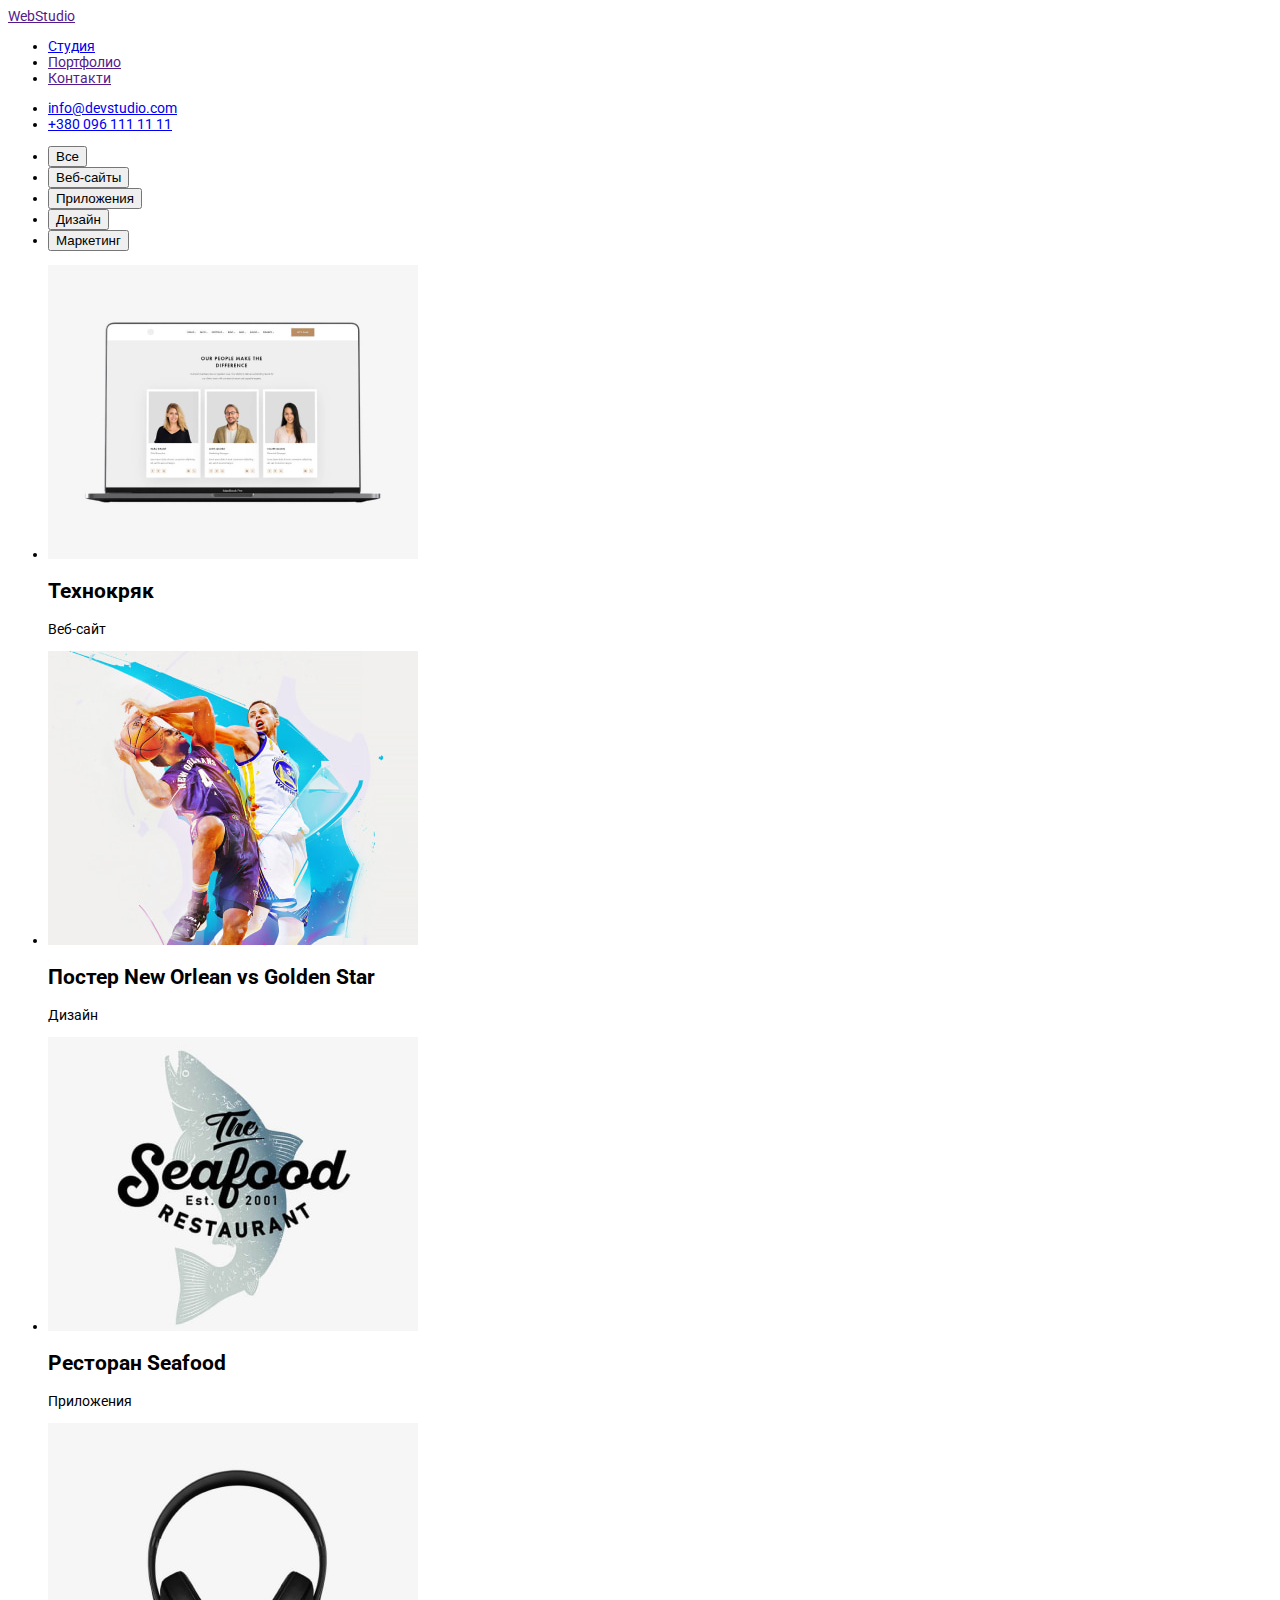
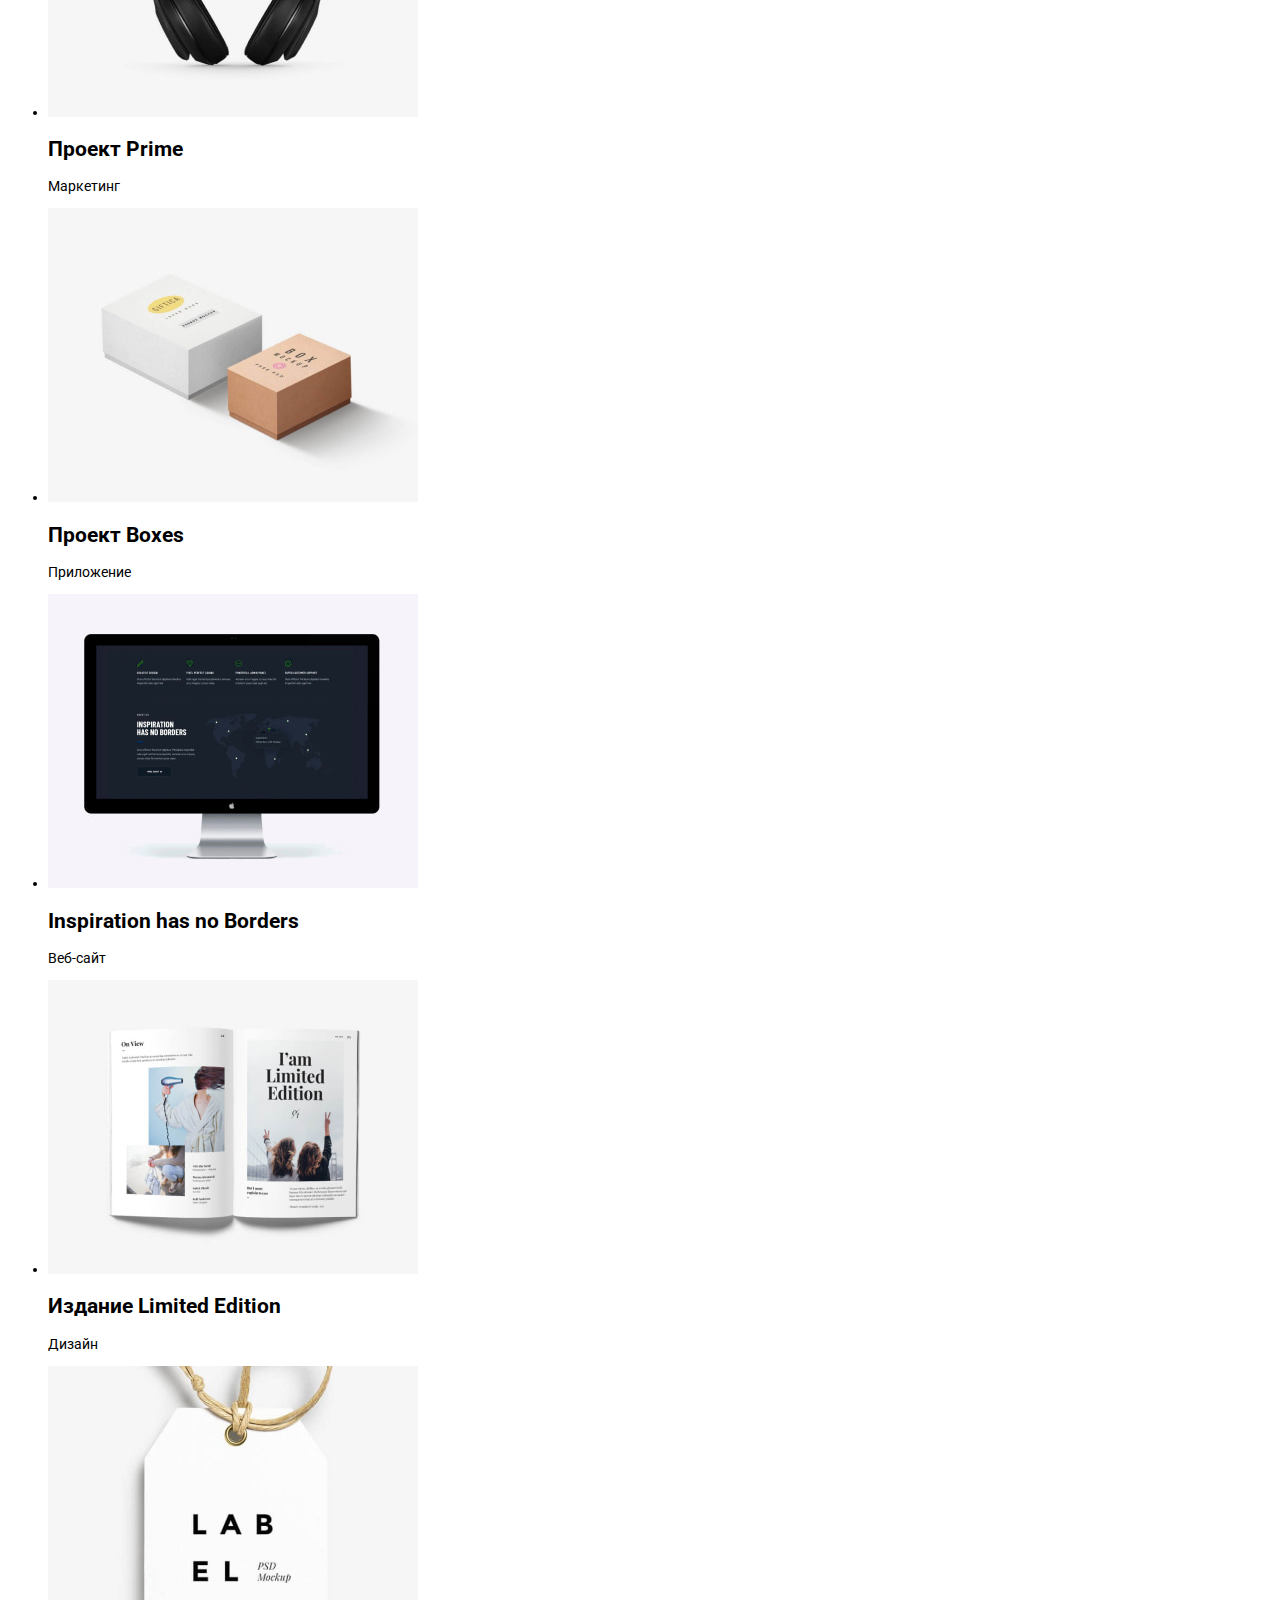
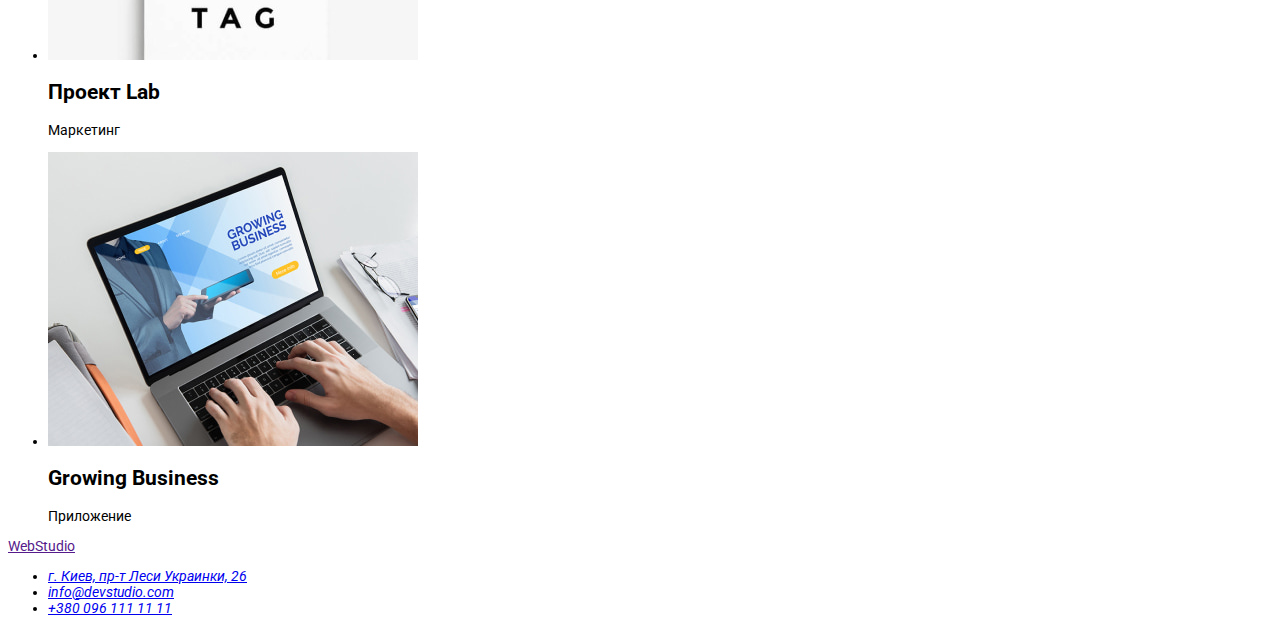
==== portfolio.html @ 6a978b5d "Зверстав сторінку Портфоліо" ====
<!DOCTYPE html>
<html lang="ru">
<head>
    <meta charset="UTF-8">
    <meta http-equiv="X-UA-Compatible" content="IE=edge">
    <meta name="viewport" content="width=device-width, initial-scale=1.0">
    <title>Portfolio</title>
    <link rel="stylesheet" href="./css/styles.css">
    <link rel="preconnect" href="https://fonts.googleapis.com">
    <link rel="preconnect" href="https://fonts.gstatic.com" crossorigin>
    <link href="https://fonts.googleapis.com/css2?family=Raleway:wght@700&family=Roboto:wght@400;500;700;900&display=swap" rel="stylesheet">
</head>
<body>
    <!-- head-content -->
    <header> 
        <nav>
            <a href="">WebStudio</a>
            <ul>
                <li><a href="index.html">Студия</a></li>
                <li><a href="">Портфолио</a></li>
                <li><a href="">Контакти</a></li>
            </ul>
        </nav>
        <ul>
            <li><a href="mailto:info@devstudio.com">info@devstudio.com</a></li>
            <li><a href="tel:+3800961111111">+380 096 111 11 11</a></li>
        </ul>
    </header>
    <!-- main-contents -->
    <main>
        <section>
            <ul>
                <li><button type="button" value="Все">Все</button></li>
                <li><button type="button" value="Веб-сайты">Веб-сайты</button></li>
                <li><button type="button" value="Приложения">Приложения</button></li>
                <li><button type="button" value="Дизайн">Дизайн</button></li>
                <li><button type="button" value="Маркетинг">Маркетинг</button></li>
            </ul>
            <ul>
                <li><img src="./images/2.portfolio_1.jpg" alt="фото_ноутбука" width="370" height="294">
                    <h2>Технокряк</h2>
                    <p>Веб-сайт</p>
                </li>
                <li><img src="./images/2.portfolio_2.jpg" alt="постер_з_баскетболистами" width="370" height="294">
                    <h2>Постер New Orlean vs Golden Star</h2>
                    <p>Дизайн</p>
                </li>
                <li><img src="./images/2.portfolio_3.jpg" alt="постер_ресторана" width="370" height="294">
                    <h2>Ресторан Seafood</h2>
                    <p>Приложения</p>
                </li>
                <li><img src="./images/2.portfolio_4.jpg" alt="наушники" width="370" height="294">
                    <h2>Проект Prime</h2>
                    <p>Маркетинг</p>
                </li>
                <li><img src="./images/2.portfolio_5.jpg" alt="фото_коробок" width="370" height="294">
                    <h2>Проект Boxes</h2>
                    <p>Приложение</p>
                </li>
                <li><img src="./images/2.portfolio_6.jpg" alt="фото_екрана" width="370" height="294">
                    <h2>Inspiration has no Borders</h2>
                    <p>Веб-сайт</p>
                </li>
                <li><img src="./images/2.portfolio_7.jpg" alt="фото_журнала" width="370" height="294">
                    <h2>Издание Limited Edition</h2>
                    <p>Дизайн</p>
                </li>
                <li><img src="./images/2.portfolio_8.jpg" alt="фото_етикетки" width="370" height="294">
                    <h2>Проект Lab</h2>
                    <p>Маркетинг</p>
                </li>
                <li><img src="./images/2.portfolio_9.jpg" alt="фото_приложения" width="370" height="294">
                    <h2>Growing Business</h2>
                    <p>Приложение</p>
                </li>
            </ul>
        </section>
    </main>
    <!-- foot-content -->
    <footer> 
         <a href="">WebStudio</a>
        <address>
            <ul>
                <li><a href="https://goo.gl/maps/nJLSfyrJhWPgLPs37" target="blank" rel="noopener noreferrer">г. Киев, пр-т Леси
                        Украинки, 26</a></li>
                <li><a href="mailto:info@devstudio.com">info@devstudio.com</a></li>
                <li><a href="tel:+3800961111111">+380 096 111 11 11</a></li>
            </ul>
        </address>
    </footer>
</body>
</html>
---- css/styles.css ----
body {
  font-family: roboto;
  font-weight: 400;
  font-style: normal;
  font-size: 14px;
}
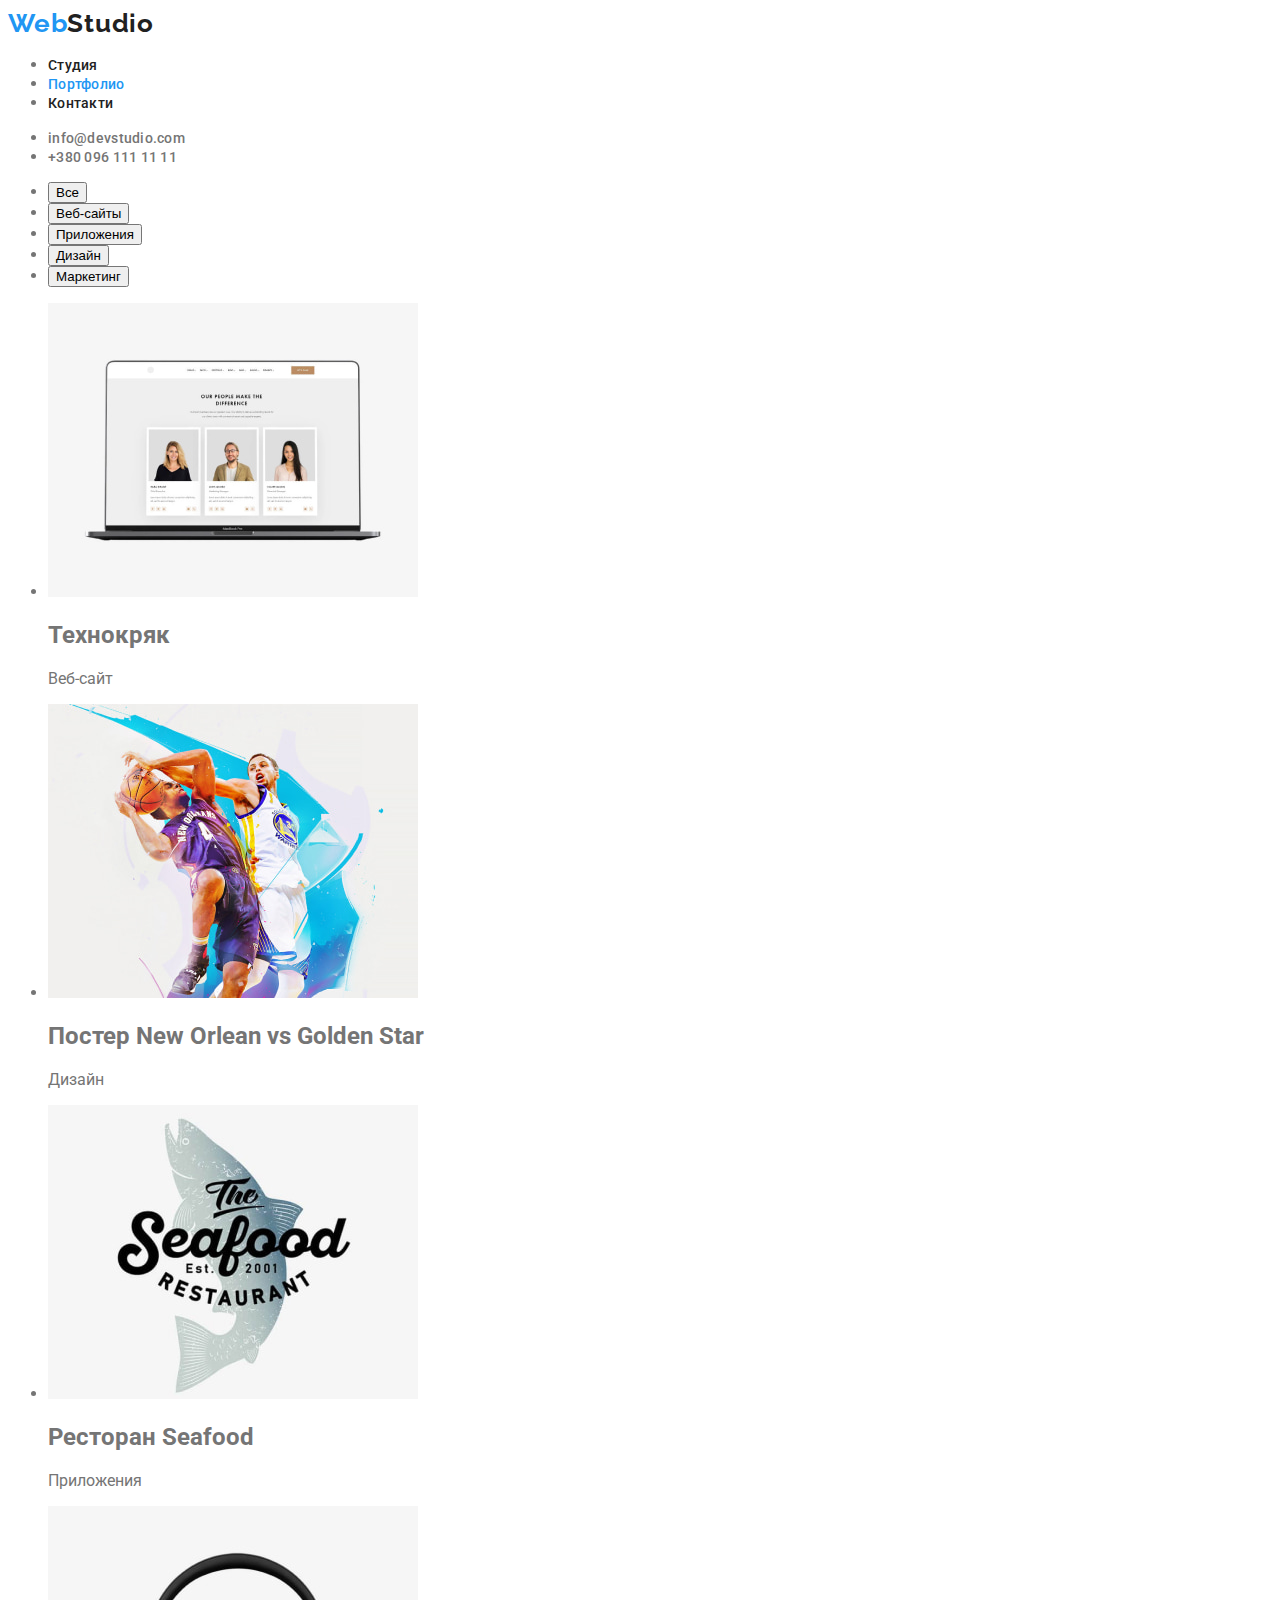
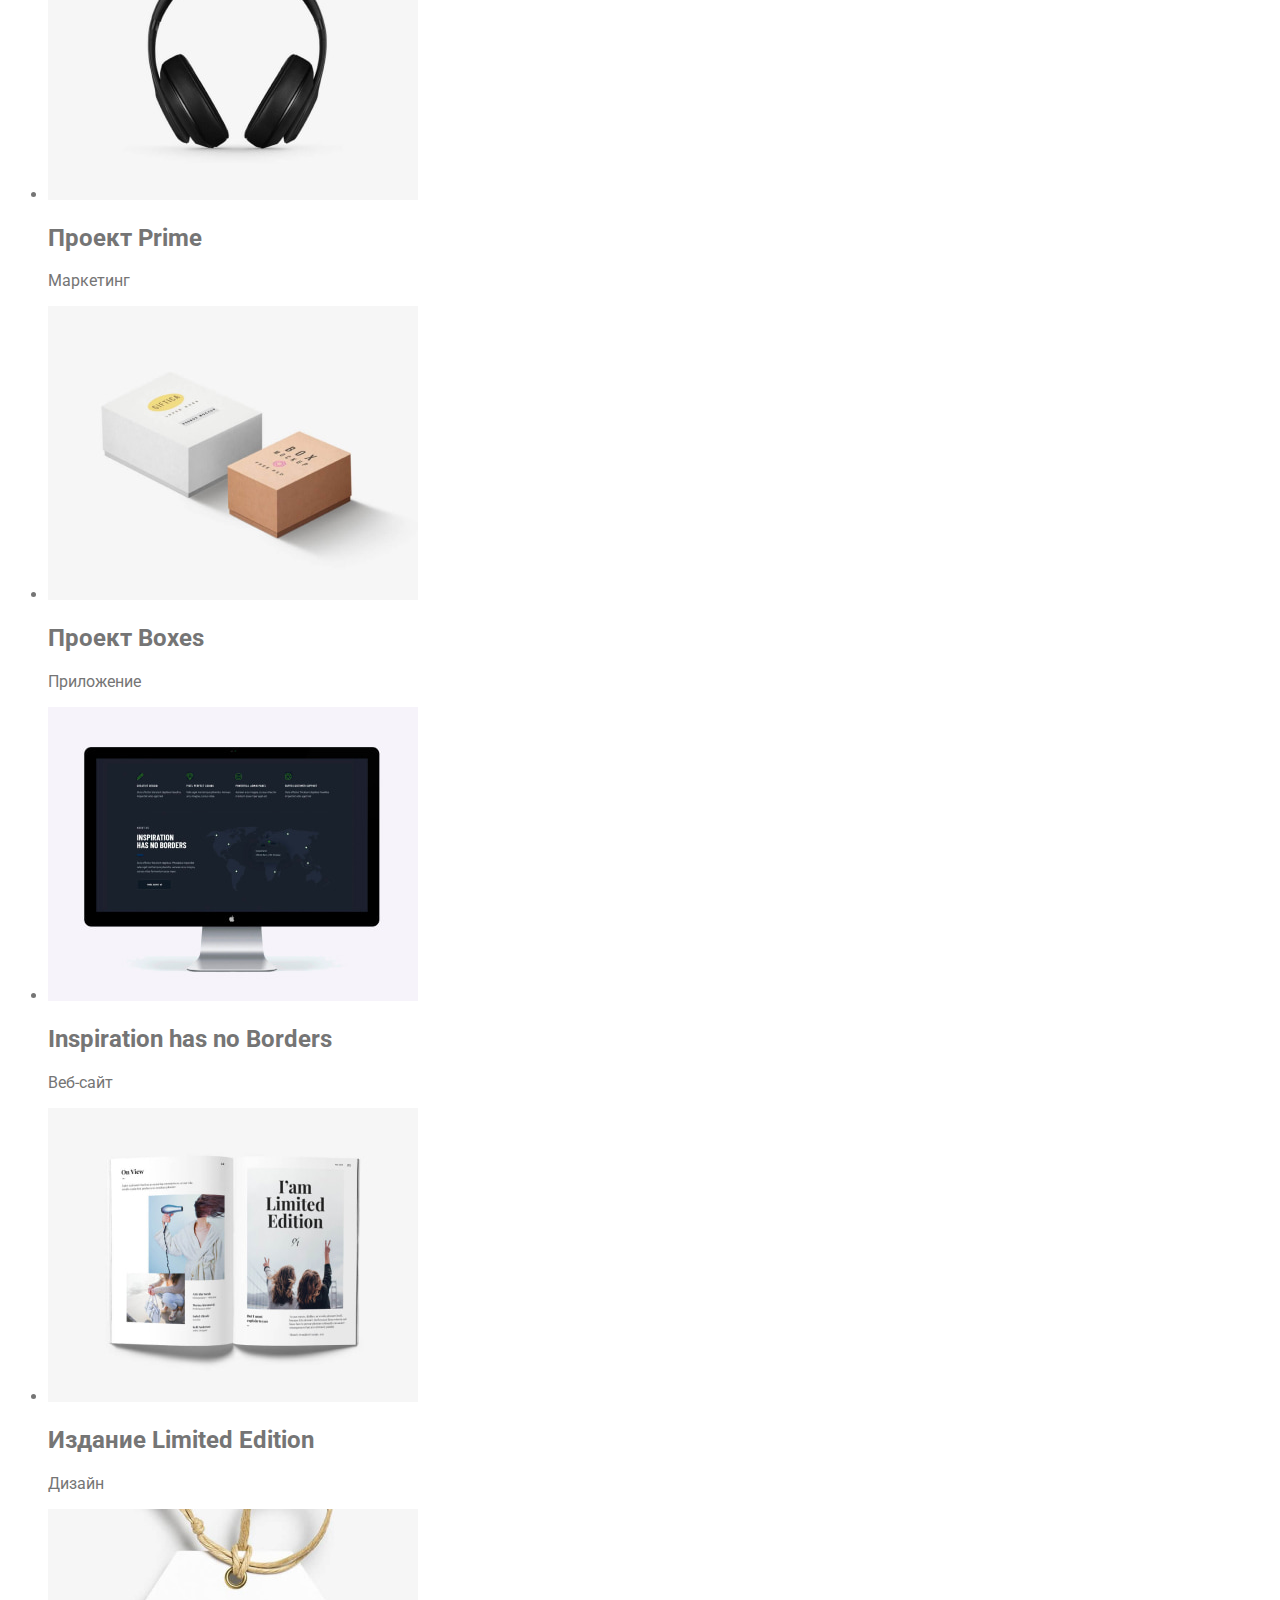
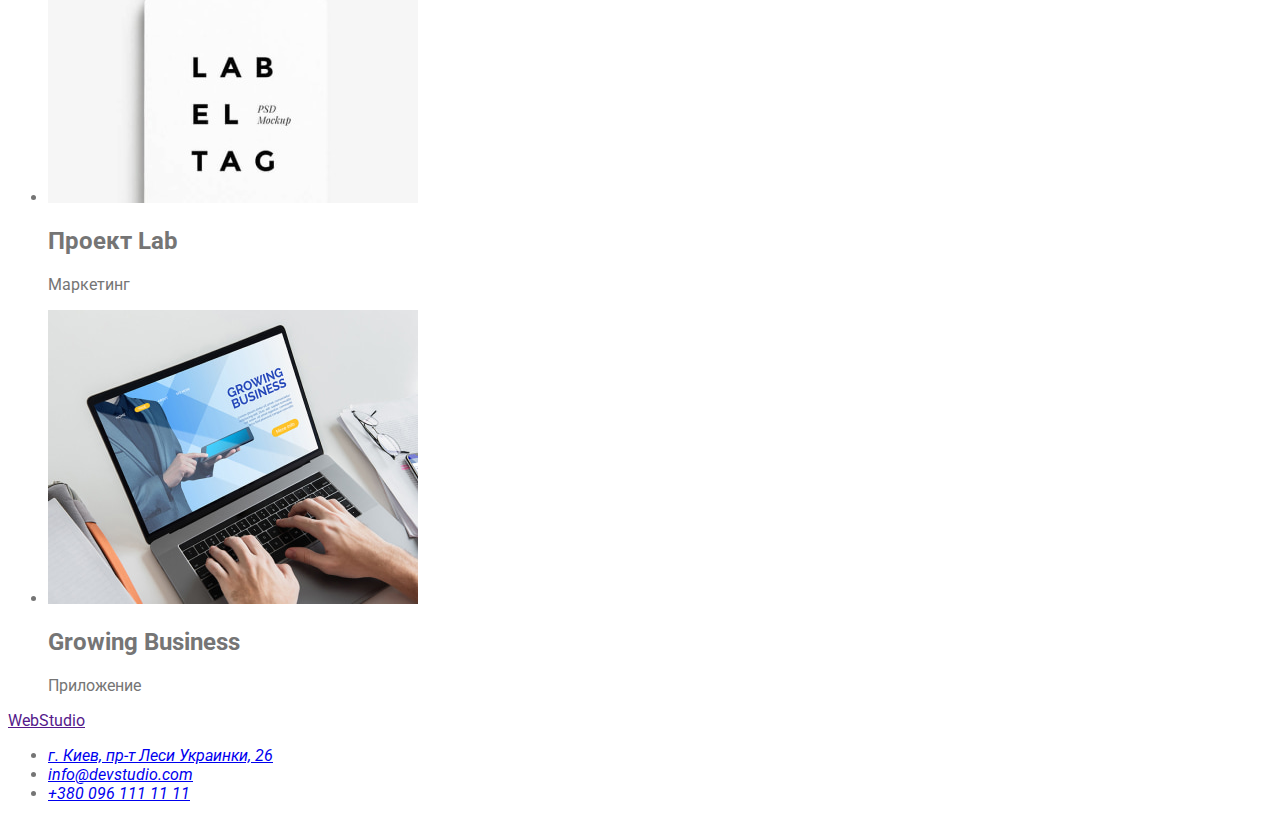
==== commit 20338369: "Додав форматування тексту заголовку сайту" ====
--- a/portfolio.html
+++ b/portfolio.html
@@ -14,14 +14,14 @@
     <!-- head-content -->
     <header> 
         <nav>
-            <a href="">WebStudio</a>
+            <a class="logo-link" href="">Web<span class="logo-part">Studio</span></a>
             <ul>
-                <li><a href="index.html">Студия</a></li>
-                <li><a href="">Портфолио</a></li>
-                <li><a href="">Контакти</a></li>
+                <li><a class="head-link" href="index.html">Студия</a></li>
+                <li><a class="head-link-on" href="">Портфолио</a></li>
+                <li><a class="head-link" href="">Контакти</a></li>
             </ul>
         </nav>
-        <ul>
+        <ul class="head-contacts">
             <li><a href="mailto:info@devstudio.com">info@devstudio.com</a></li>
             <li><a href="tel:+3800961111111">+380 096 111 11 11</a></li>
         </ul>
--- a/css/styles.css
+++ b/css/styles.css
@@ -1,6 +1,92 @@
 body {
-  font-family: roboto;
-  font-weight: 400;
-  font-style: normal;
+  font-family: roboto, raleway;
+  color: #757575;
+}
+/* Text-colors-sheet */
+:root {
+  --contact-color--: #757575;
+  --mark-color--: #2196f3;
+  --on-light-fone--: #212121;
+  --on-dark-fone--: #ffffff;
+  --dark-fone--: #2f303a;
+}
+
+/*head-content-styles*/
+/*logo styles*/
+.logo-link {
+  font-family: Raleway;
+  font-weight: bold;
+  font-size: 26px;
+  line-height: 1.2;
+  color: var(--mark-color--);
+  letter-spacing: 0.03em;
+  text-decoration: none;
+}
+.logo-part {
+  color: var(--on-light-fone--);
+}
+
+/*head-link-list*/
+.head-link {
+  font-weight: 500;
   font-size: 14px;
+  line-height: 1.14;
+  letter-spacing: 0.02em;
+  color: var(--on-light-fone--);
+  text-decoration: none;
 }
+.head-link-on {
+  font-weight: 500;
+  font-size: 14px;
+  line-height: 1.14;
+  letter-spacing: 0.02em;
+  color: var(--mark-color--);
+  text-decoration: none;
+}
+
+/*head-contact-list*/
+.head-contacts a {
+  font-weight: 500;
+  font-size: 14px;
+  line-height: 1.14;
+  letter-spacing: 0.02em;
+  color: var(--contact-color--);
+  text-decoration: none;
+}
+.head-contacts a:hover {
+  color: var(--mark-color--);
+}
+.head-contacts a:focus {
+  color: var(--mark-color--);
+}
+
+/*site-title-section-styles*/
+.title-section {
+  background-color: var(--dark-fone--);
+}
+.site-title {
+  font-weight: 900;
+  font-size: 44px;
+  line-height: 1.36;
+  text-align: center;
+  letter-spacing: 0.06em;
+  text-transform: uppercase;
+  color: var(--on-dark-fone--);
+}
+.order-buttons {
+  width: 200px;
+  height: 50px;
+  background: var(--mark-color--);
+  box-shadow: 0px 4px 4px rgba(0, 0, 0, 0.15);
+  border-radius: 4px;
+  font-weight: bold;
+  font-size: 16px;
+  line-height: 1.87px;
+  display: flex;
+  align-items: center;
+  text-align: center;
+  letter-spacing: 0.06em;
+  color: var(--on-dark-fone--);
+  border: none;
+  outline: none;
+}
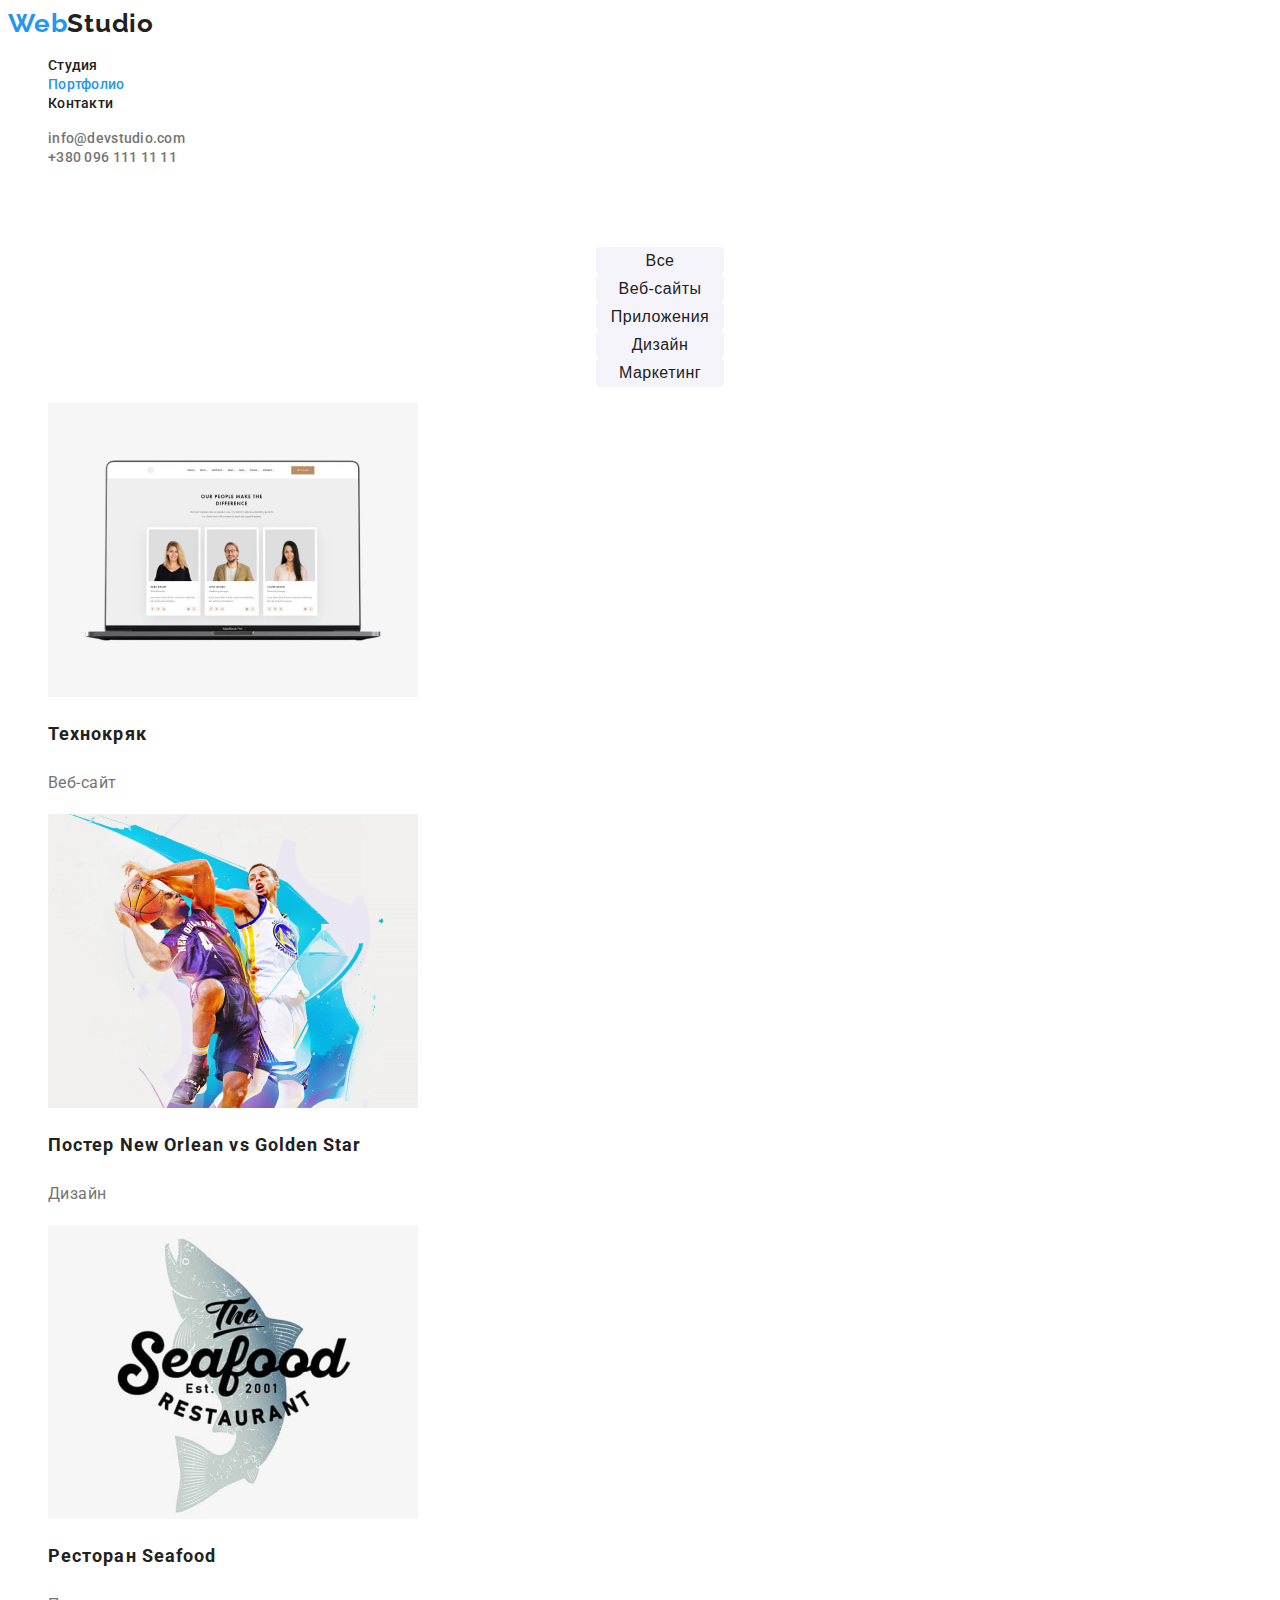
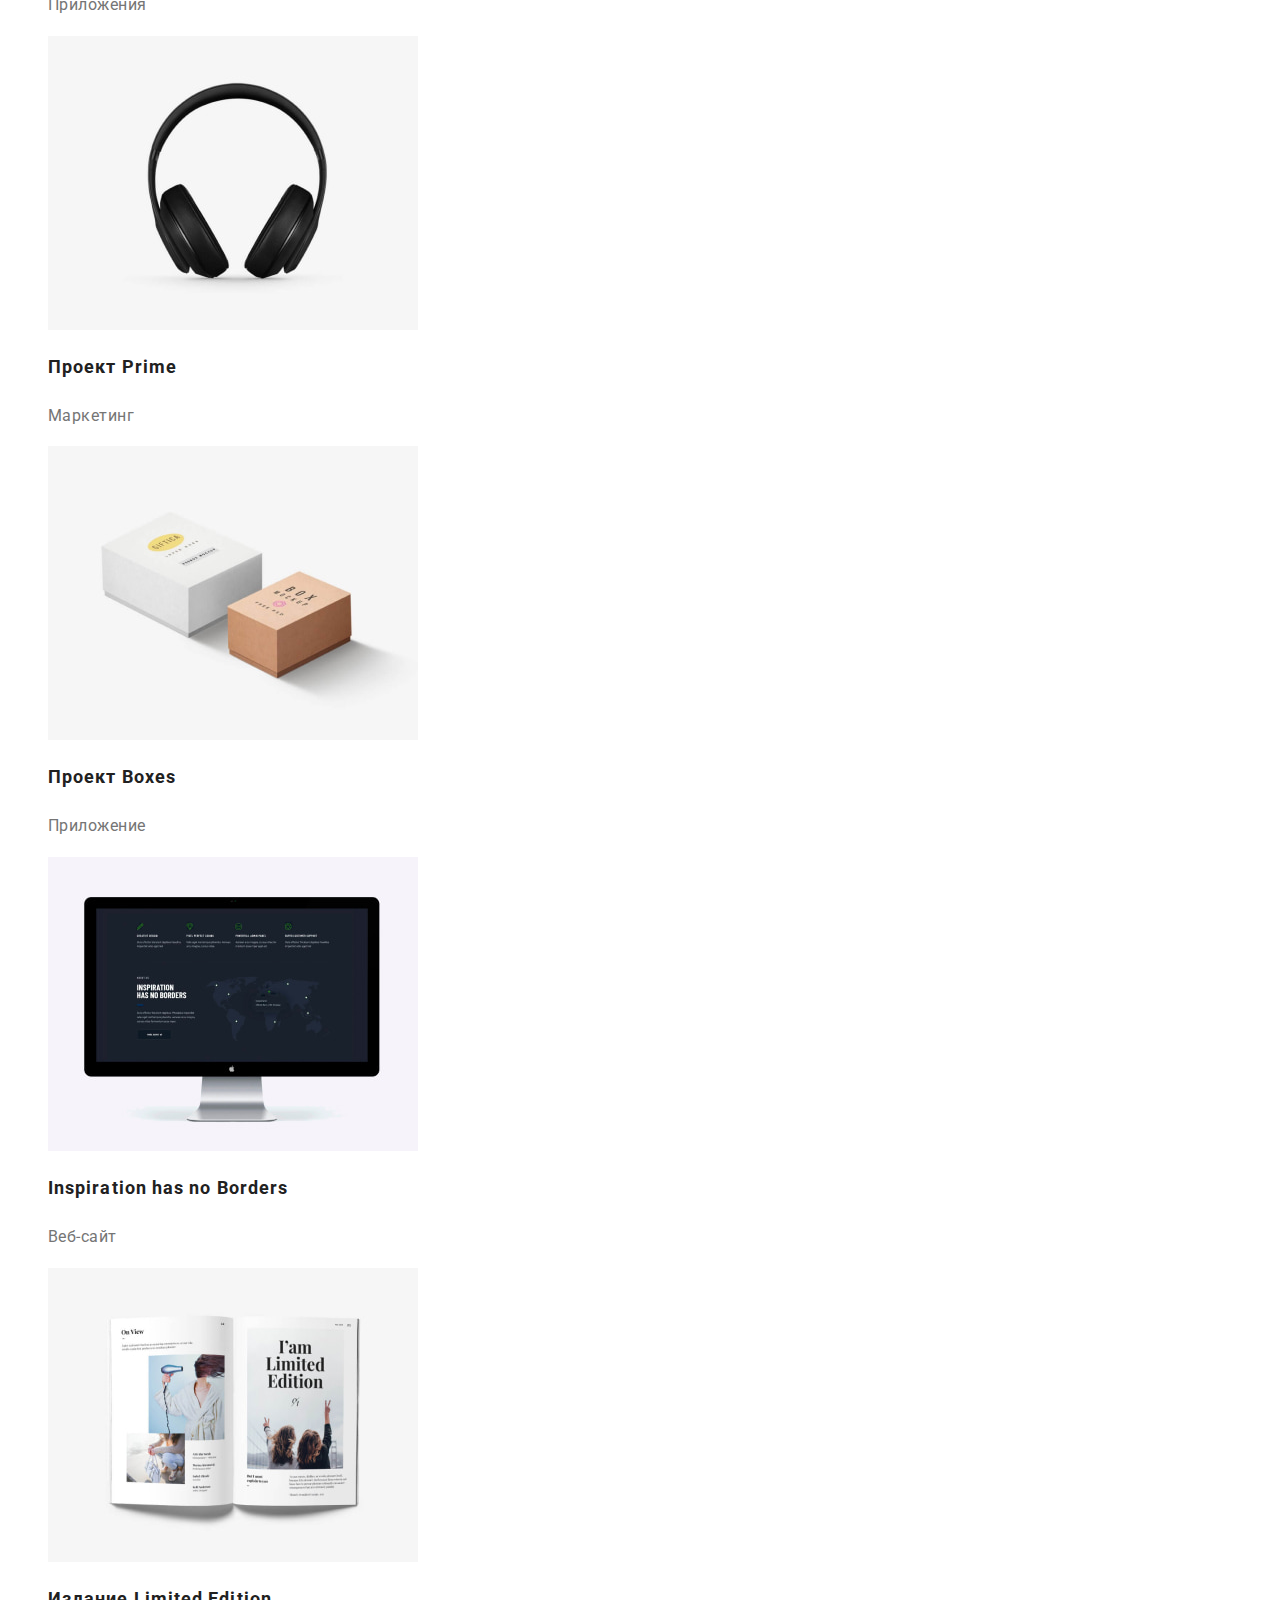
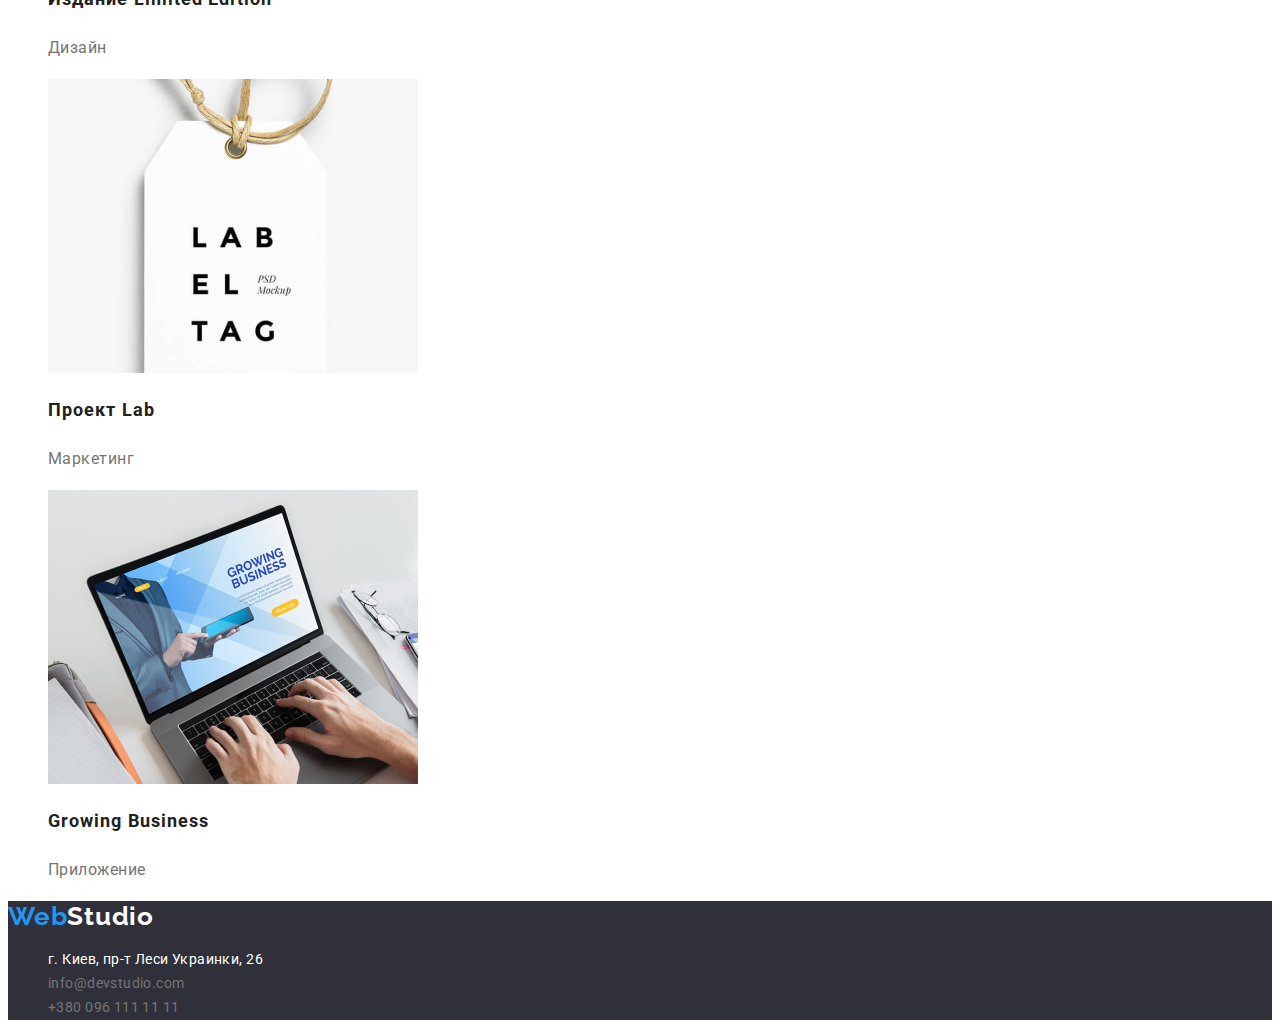
==== commit 8271762c: "Спроба здачі ДЗ №1" ====
--- a/portfolio.html
+++ b/portfolio.html
@@ -5,86 +5,87 @@
     <meta http-equiv="X-UA-Compatible" content="IE=edge">
     <meta name="viewport" content="width=device-width, initial-scale=1.0">
     <title>Portfolio</title>
-    <link rel="stylesheet" href="./css/styles.css">
     <link rel="preconnect" href="https://fonts.googleapis.com">
     <link rel="preconnect" href="https://fonts.gstatic.com" crossorigin>
     <link href="https://fonts.googleapis.com/css2?family=Raleway:wght@700&family=Roboto:wght@400;500;700;900&display=swap" rel="stylesheet">
+    <link rel="stylesheet" href="./css/styles.css">
 </head>
 <body>
     <!-- head-content -->
-    <header> 
+    <header class="header-section"> 
         <nav>
-            <a class="logo-link" href="">Web<span class="logo-part">Studio</span></a>
-            <ul>
-                <li><a class="head-link" href="index.html">Студия</a></li>
-                <li><a class="head-link-on" href="">Портфолио</a></li>
-                <li><a class="head-link" href="">Контакти</a></li>
+            <a class="logo-link link" href="">Web<span class="logo-part">Studio</span></a>
+            <ul class="list">
+                <li><a class="head-link link" href="index.html">Студия</a></li>
+                <li><a class="head-link-on link" href="">Портфолио</a></li>
+                <li><a class="head-link link" href="">Контакти</a></li>
             </ul>
         </nav>
-        <ul class="head-contacts">
-            <li><a href="mailto:info@devstudio.com">info@devstudio.com</a></li>
-            <li><a href="tel:+3800961111111">+380 096 111 11 11</a></li>
+        <ul class="head-contacts list">
+            <li><a class="link" href="mailto:info@devstudio.com">info@devstudio.com</a></li>
+            <li><a class="link" href="tel:+3800961111111">+380 096 111 11 11</a></li>
         </ul>
     </header>
     <!-- main-contents -->
     <main>
-        <section>
-            <ul>
-                <li><button type="button" value="Все">Все</button></li>
-                <li><button type="button" value="Веб-сайты">Веб-сайты</button></li>
-                <li><button type="button" value="Приложения">Приложения</button></li>
-                <li><button type="button" value="Дизайн">Дизайн</button></li>
-                <li><button type="button" value="Маркетинг">Маркетинг</button></li>
+        <section class="main-section">
+            <h1 class="hidden">Портфолио</h1>
+            <ul class="list">
+                <li><button class="filter-button" type="button" value="Все">Все</button></li>
+                <li><button class="filter-button" type="button" value="Веб-сайты">Веб-сайты</button></li>
+                <li><button class="filter-button" type="button" value="Приложения">Приложения</button></li>
+                <li><button class="filter-button" type="button" value="Дизайн">Дизайн</button></li>
+                <li><button class="filter-button" type="button" value="Маркетинг">Маркетинг</button></li>
             </ul>
-            <ul>
+            <ul class="list">
                 <li><img src="./images/2.portfolio_1.jpg" alt="фото_ноутбука" width="370" height="294">
-                    <h2>Технокряк</h2>
-                    <p>Веб-сайт</p>
+                    <h2 class="project-names">Технокряк</h2>
+                    <p class="project-types">Веб-сайт</p>
                 </li>
                 <li><img src="./images/2.portfolio_2.jpg" alt="постер_з_баскетболистами" width="370" height="294">
-                    <h2>Постер New Orlean vs Golden Star</h2>
-                    <p>Дизайн</p>
+                    <h2 class="project-names">Постер New Orlean vs Golden Star</h2>
+                    <p class="project-types">Дизайн</p>
                 </li>
                 <li><img src="./images/2.portfolio_3.jpg" alt="постер_ресторана" width="370" height="294">
-                    <h2>Ресторан Seafood</h2>
-                    <p>Приложения</p>
+                    <h2 class="project-names">Ресторан Seafood</h2>
+                    <p class="project-types">Приложения</p>
                 </li>
                 <li><img src="./images/2.portfolio_4.jpg" alt="наушники" width="370" height="294">
-                    <h2>Проект Prime</h2>
-                    <p>Маркетинг</p>
+                    <h2 class="project-names">Проект Prime</h2>
+                    <p class="project-types">Маркетинг</p>
                 </li>
                 <li><img src="./images/2.portfolio_5.jpg" alt="фото_коробок" width="370" height="294">
-                    <h2>Проект Boxes</h2>
-                    <p>Приложение</p>
+                    <h2 class="project-names">Проект Boxes</h2>
+                    <p class="project-types">Приложение</p>
                 </li>
                 <li><img src="./images/2.portfolio_6.jpg" alt="фото_екрана" width="370" height="294">
-                    <h2>Inspiration has no Borders</h2>
-                    <p>Веб-сайт</p>
+                    <h2 class="project-names">Inspiration has no Borders</h2>
+                    <p class="project-types">Веб-сайт</p>
                 </li>
                 <li><img src="./images/2.portfolio_7.jpg" alt="фото_журнала" width="370" height="294">
-                    <h2>Издание Limited Edition</h2>
-                    <p>Дизайн</p>
+                    <h2 class="project-names">Издание Limited Edition</h2>
+                    <p class="project-types">Дизайн</p>
                 </li>
                 <li><img src="./images/2.portfolio_8.jpg" alt="фото_етикетки" width="370" height="294">
-                    <h2>Проект Lab</h2>
-                    <p>Маркетинг</p>
+                    <h2 class="project-names">Проект Lab</h2>
+                    <p class="project-types">Маркетинг</p>
                 </li>
                 <li><img src="./images/2.portfolio_9.jpg" alt="фото_приложения" width="370" height="294">
-                    <h2>Growing Business</h2>
-                    <p>Приложение</p>
+                    <h2 class="project-names">Growing Business</h2>
+                    <p class="project-types">Приложение</p>
                 </li>
             </ul>
         </section>
     </main>
     <!-- foot-content -->
-    <footer> 
-         <a href="">WebStudio</a>
+    <footer class="footer-section"> 
+         <a class="footer-logo link" href="">Web<span class="footer-logo-secondary">Studio</span></a>
         <address>
-            <ul>
-                <li><a href="https://goo.gl/maps/nJLSfyrJhWPgLPs37" target="blank" rel="noopener noreferrer">г. Киев, пр-т Леси
+            <ul class="list">
+                <li><a class="adress-link link" href="https://goo.gl/maps/nJLSfyrJhWPgLPs37" target="blank" rel="noopener noreferrer">г. Киев, пр-т Леси
                         Украинки, 26</a></li>
-                <li><a href="mailto:info@devstudio.com">info@devstudio.com</a></li>
-                <li><a href="tel:+3800961111111">+380 096 111 11 11</a></li>
+                <li><a class="footer-links link" href="mailto:info@devstudio.com">info@devstudio.com</a></li>
+                <li><a class="footer-links link" href="tel:+3800961111111">+380 096 111 11 11</a></li>
             </ul>
         </address>
     </footer>
--- a/css/styles.css
+++ b/css/styles.css
@@ -1,29 +1,46 @@
+:root {
+  /* Text-family-list */
+  --main-font--: 'Roboto', sand-serif;
+  --secondary-font--: 'Raleway' sand-serif;
+  /* Colors-list */
+  --dominate-txt-color--: #757575;
+  --mark-color--: #2196f3;
+  --dark-txt--: #212121;
+  --light-txt--: #ffffff;
+  --dark-fone--: #2f303a;
+  --light-fone--: #e5e5e5;
+  --gray-fone--: #f5f4fa;
+}
+/* Global-styles */
 body {
-  font-family: roboto, raleway;
-  color: #757575;
-}
-/* Text-colors-sheet */
-:root {
-  --contact-color--: #757575;
-  --mark-color--: #2196f3;
-  --on-light-fone--: #212121;
-  --on-dark-fone--: #ffffff;
-  --dark-fone--: #2f303a;
-}
-
-/*head-content-styles*/
-/*logo styles*/
+  font-family: var(--main-font--);
+  color: var(--dominate-txt-color--);
+}
+/* Output-styles*/
+.link {
+  text-decoration: none;
+}
+.list {
+  list-style-type: none;
+}
+.hidden {
+  visibility: hidden;
+}
+/*header-styles*/
+.header-section {
+  background-color: var(--light-txt--);
+}
+/*logo-styles*/
 .logo-link {
   font-family: Raleway;
-  font-weight: bold;
+  font-weight: 700;
   font-size: 26px;
   line-height: 1.2;
   color: var(--mark-color--);
   letter-spacing: 0.03em;
-  text-decoration: none;
 }
 .logo-part {
-  color: var(--on-light-fone--);
+  color: var(--dark-txt--);
 }
 
 /*head-link-list*/
@@ -32,8 +49,7 @@
   font-size: 14px;
   line-height: 1.14;
   letter-spacing: 0.02em;
-  color: var(--on-light-fone--);
-  text-decoration: none;
+  color: var(--dark-txt--);
 }
 .head-link-on {
   font-weight: 500;
@@ -41,7 +57,10 @@
   line-height: 1.14;
   letter-spacing: 0.02em;
   color: var(--mark-color--);
-  text-decoration: none;
+}
+.head-link:hover,
+.head-link:focus {
+  color: var(--mark-color--);
 }
 
 /*head-contact-list*/
@@ -50,12 +69,9 @@
   font-size: 14px;
   line-height: 1.14;
   letter-spacing: 0.02em;
-  color: var(--contact-color--);
-  text-decoration: none;
-}
-.head-contacts a:hover {
-  color: var(--mark-color--);
-}
+  color: var(--dominate-txt-color--);
+}
+.head-contacts a:hover,
 .head-contacts a:focus {
   color: var(--mark-color--);
 }
@@ -71,7 +87,7 @@
   text-align: center;
   letter-spacing: 0.06em;
   text-transform: uppercase;
-  color: var(--on-dark-fone--);
+  color: var(--light-txt--);
 }
 .order-buttons {
   width: 200px;
@@ -79,14 +95,162 @@
   background: var(--mark-color--);
   box-shadow: 0px 4px 4px rgba(0, 0, 0, 0.15);
   border-radius: 4px;
+  position: relative;
+  left: 50%;
+  transform: translate(-50%, 0);
   font-weight: bold;
   font-size: 16px;
-  line-height: 1.87px;
-  display: flex;
+  line-height: 1.87;
   align-items: center;
   text-align: center;
   letter-spacing: 0.06em;
-  color: var(--on-dark-fone--);
+  color: var(--light-txt--);
   border: none;
   outline: none;
-}
+  background: var(--mark-color--);
+  cursor: pointer;
+}
+.order-buttons:active {
+  background: var(--gray-fone--);
+  color: var(--dark-txt--);
+  border: 1px solid var(--dark-txt--);
+}
+
+/* qualities-section */
+.qualities {
+  color: var(--dark-txt--);
+  font-weight: 700;
+  font-size: 14px;
+  line-height: 1.14;
+  letter-spacing: 0.03em;
+  text-transform: uppercase;
+}
+.qualities-discription {
+  font-weight: 400;
+  font-size: 14px;
+  line-height: 1.71;
+  letter-spacing: 0.03em;
+}
+/* duty-section */
+.duty-title {
+  font-weight: 700;
+  font-size: 36px;
+  line-height: 1.16;
+  text-align: center;
+  letter-spacing: 0.03em;
+  color: var(--dark-txt--);
+}
+
+/*members-section*/
+.member-section {
+  background-color: var(--gray-fone--);
+}
+.member-title {
+  font-weight: 700;
+  font-size: 36px;
+  line-height: 1.16;
+  text-align: center;
+  letter-spacing: 0.03em;
+  color: var(--dark-txt--);
+}
+.member {
+  font-weight: 500;
+  font-size: 16px;
+  line-height: 1.19;
+  text-align: center;
+  letter-spacing: 0.03em;
+  color: var(--dark-txt--);
+}
+.profession {
+  font-weight: 400;
+  font-size: 16px;
+  line-height: 1.19;
+  text-align: center;
+  letter-spacing: 0.03em;
+}
+/* footer-section*/
+.footer-section {
+  background-color: var(--dark-fone--);
+}
+/*logo-styles*/
+.footer-logo {
+  font-family: Raleway;
+  font-weight: 700;
+  font-size: 26px;
+  line-height: 1.2;
+  color: var(--mark-color--);
+  letter-spacing: 0.03em;
+}
+.footer-logo-secondary {
+  color: var(--light-txt--);
+}
+.adress-link {
+  font-style: normal;
+  font-weight: 400;
+  font-size: 14px;
+  line-height: 1.71;
+  letter-spacing: 0.03em;
+  color: var(--light-txt--);
+}
+.adress-link:hover,
+.adress-link:focus {
+  color: var(--mark-color--);
+}
+.footer-links {
+  font-style: normal;
+  font-weight: 400;
+  font-size: 14px;
+  line-height: 1.71;
+  letter-spacing: 0.03em;
+  color: var(--dominate-txt-color--);
+}
+.footer-links:hover,
+.footer-links:focus {
+  color: var(--mark-color--);
+}
+/*portfolio-main-section*/
+.main-section {
+}
+.filter-button {
+  width: 128px;
+  height: 28px;
+  background: var(--gray-fone--);
+  border-radius: 4px;
+  position: relative;
+  left: 50%;
+  transform: translate(-50%, 0);
+  font-weight: 500;
+  font-size: 16px;
+  line-height: 1.62;
+  align-items: center;
+  text-align: center;
+  letter-spacing: 0.03em;
+  background: var(--gray-fone--);
+  color: var(--dark-txt--);
+  border: none;
+  outline: none;
+  cursor: pointer;
+}
+.filter-button:focus,
+.filter-button:hover {
+  border: 1px solid var(--dark-txt--);
+}
+.filter-button:active {
+  background: var(--mark-color--);
+  color: var(--light-txt--);
+  border: none;
+}
+.project-names {
+  font-weight: 700;
+  font-size: 18px;
+  line-height: 2;
+  letter-spacing: 0.06em;
+  color: var(--dark-txt--);
+}
+.project-types {
+  font-weight: 400;
+  font-size: 16px;
+  line-height: 1.87;
+  letter-spacing: 0.03em;
+  color: var(--dominate-txt-color--);
+}
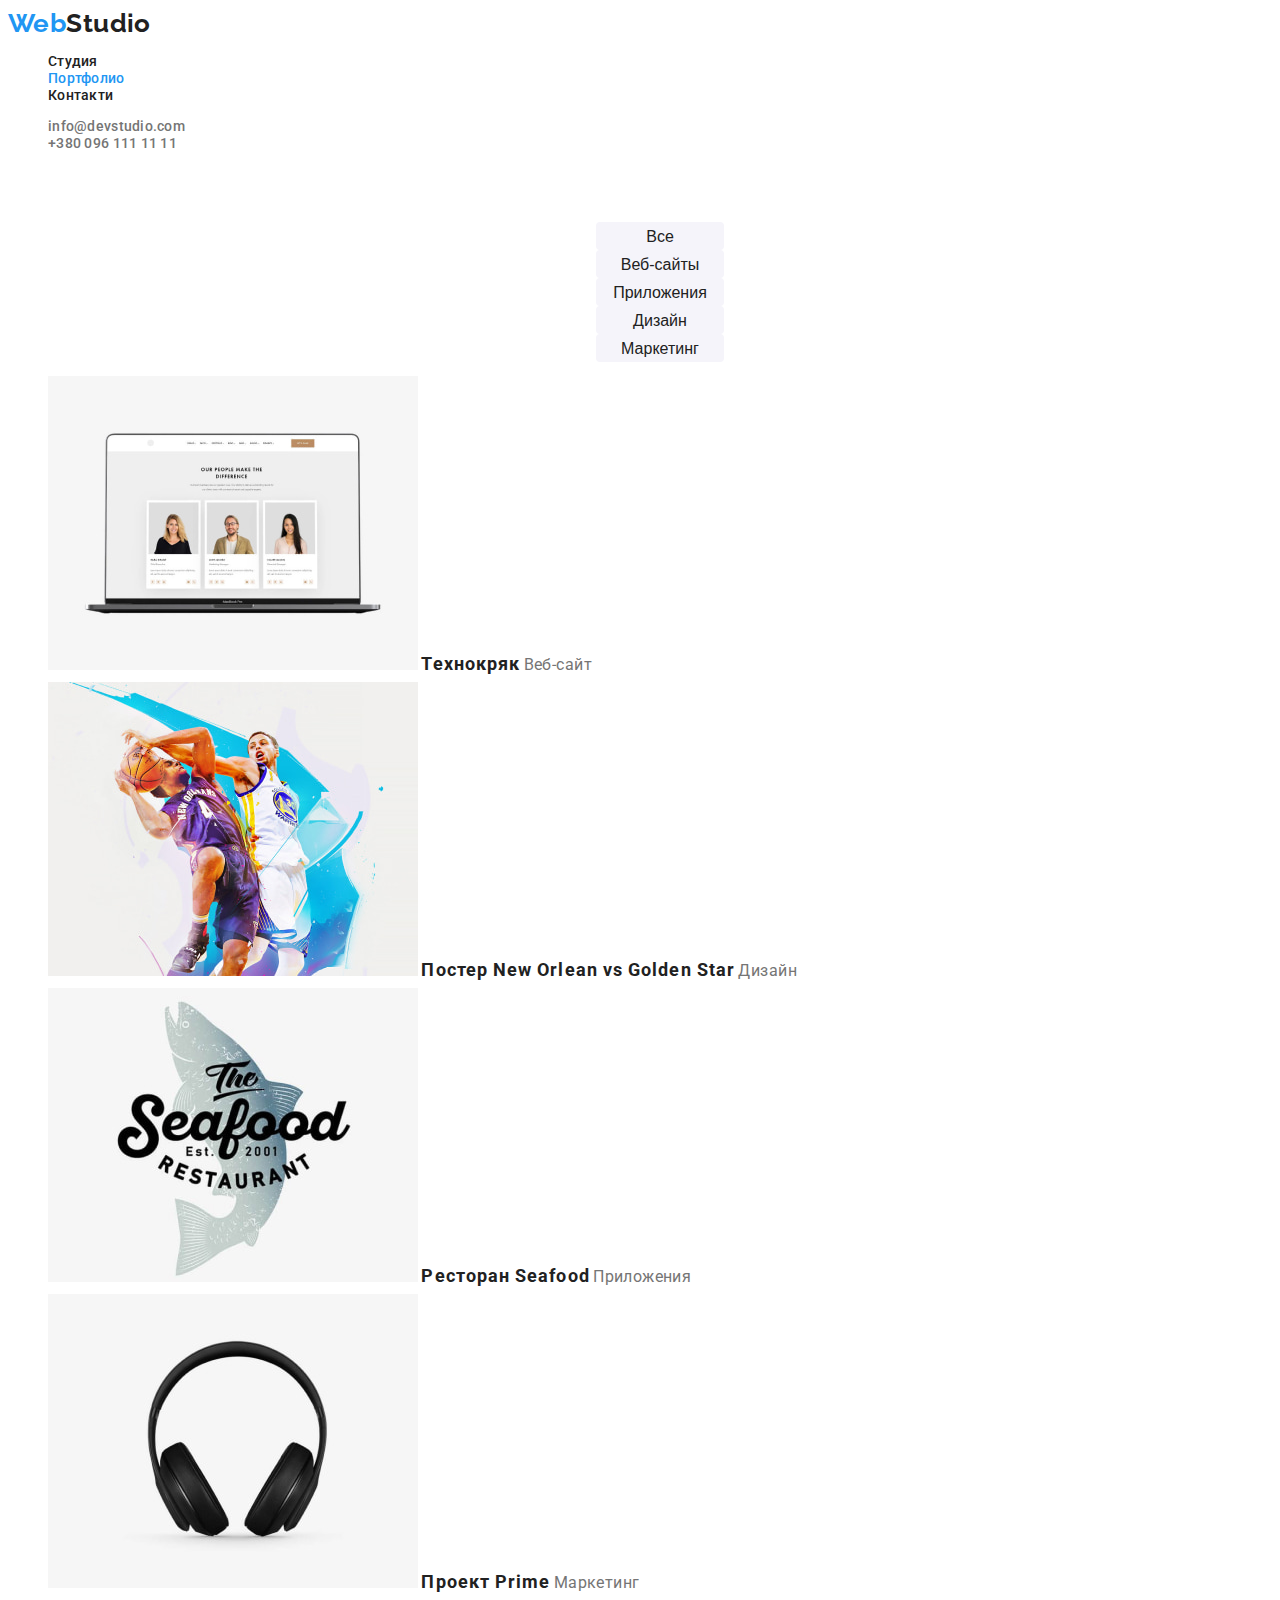
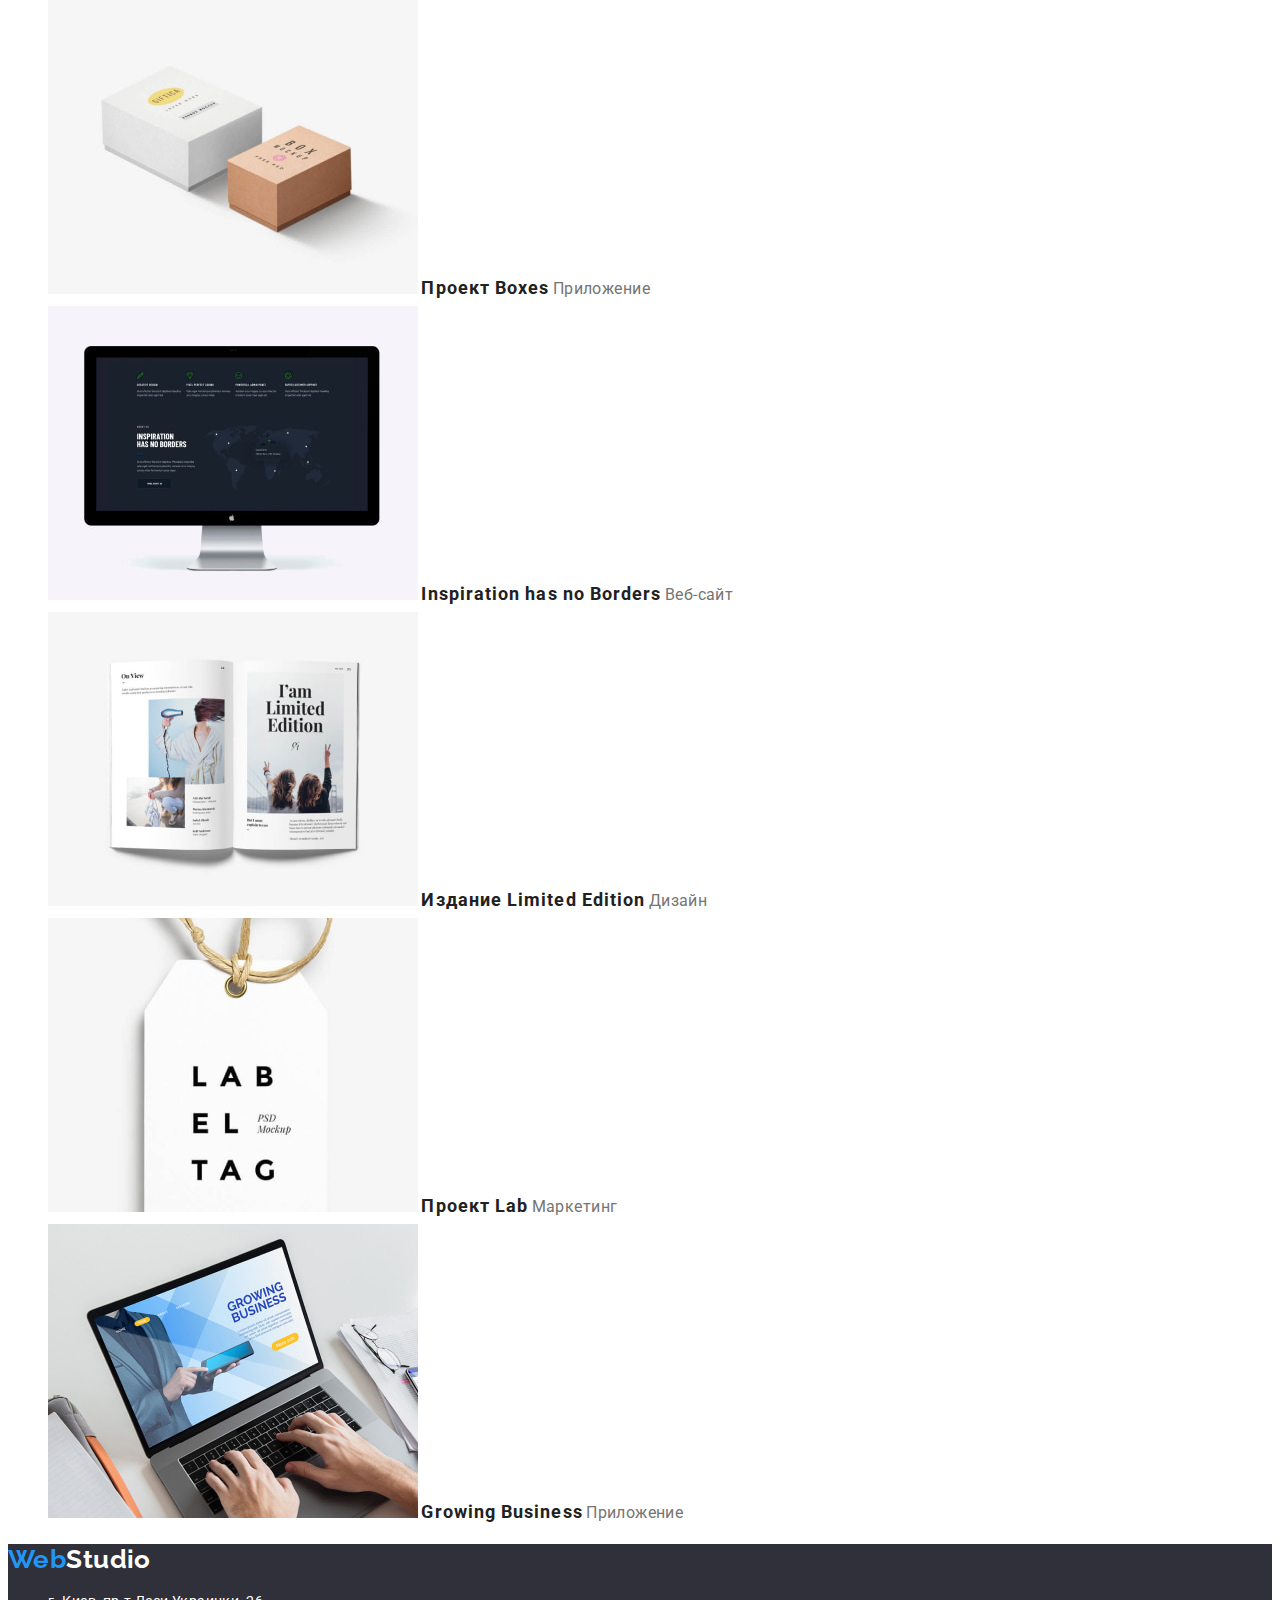
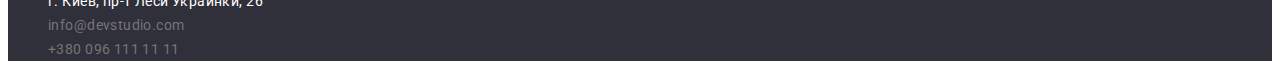
==== commit 2ef8a8af: "Правки спроба 2" ====
--- a/portfolio.html
+++ b/portfolio.html
@@ -39,40 +39,40 @@
             </ul>
             <ul class="list">
                 <li><img src="./images/2.portfolio_1.jpg" alt="фото_ноутбука" width="370" height="294">
-                    <h2 class="project-names">Технокряк</h2>
-                    <p class="project-types">Веб-сайт</p>
+                    <a class="project-names link">Технокряк</a>
+                    <a class="project-types link">Веб-сайт</a>
                 </li>
                 <li><img src="./images/2.portfolio_2.jpg" alt="постер_з_баскетболистами" width="370" height="294">
-                    <h2 class="project-names">Постер New Orlean vs Golden Star</h2>
-                    <p class="project-types">Дизайн</p>
+                    <a class="project-names link">Постер New Orlean vs Golden Star</a>
+                    <a class="project-types link">Дизайн</a>
                 </li>
                 <li><img src="./images/2.portfolio_3.jpg" alt="постер_ресторана" width="370" height="294">
-                    <h2 class="project-names">Ресторан Seafood</h2>
-                    <p class="project-types">Приложения</p>
+                    <a class="project-names link">Ресторан Seafood</a>
+                    <a class="project-types link">Приложения</a>
                 </li>
                 <li><img src="./images/2.portfolio_4.jpg" alt="наушники" width="370" height="294">
-                    <h2 class="project-names">Проект Prime</h2>
-                    <p class="project-types">Маркетинг</p>
+                    <a class="project-names link">Проект Prime</a>
+                    <a class="project-types link">Маркетинг</a>
                 </li>
                 <li><img src="./images/2.portfolio_5.jpg" alt="фото_коробок" width="370" height="294">
-                    <h2 class="project-names">Проект Boxes</h2>
-                    <p class="project-types">Приложение</p>
+                    <a class="project-names link">Проект Boxes</a>
+                    <a class="project-types link">Приложение</a>
                 </li>
                 <li><img src="./images/2.portfolio_6.jpg" alt="фото_екрана" width="370" height="294">
-                    <h2 class="project-names">Inspiration has no Borders</h2>
-                    <p class="project-types">Веб-сайт</p>
+                    <a class="project-names link">Inspiration has no Borders</a>
+                    <a class="project-types link">Веб-сайт</a>
                 </li>
                 <li><img src="./images/2.portfolio_7.jpg" alt="фото_журнала" width="370" height="294">
-                    <h2 class="project-names">Издание Limited Edition</h2>
-                    <p class="project-types">Дизайн</p>
+                    <a class="project-names link">Издание Limited Edition</a>
+                    <a class="project-types link">Дизайн</a>
                 </li>
                 <li><img src="./images/2.portfolio_8.jpg" alt="фото_етикетки" width="370" height="294">
-                    <h2 class="project-names">Проект Lab</h2>
-                    <p class="project-types">Маркетинг</p>
+                    <a class="project-names link">Проект Lab</a>
+                    <a class="project-types link">Маркетинг</a>
                 </li>
                 <li><img src="./images/2.portfolio_9.jpg" alt="фото_приложения" width="370" height="294">
-                    <h2 class="project-names">Growing Business</h2>
-                    <p class="project-types">Приложение</p>
+                    <a class="project-names link">Growing Business</a>
+                    <a class="project-types link">Приложение</a>
                 </li>
             </ul>
         </section>
--- a/css/styles.css
+++ b/css/styles.css
@@ -15,10 +15,18 @@
 body {
   font-family: var(--main-font--);
   color: var(--dominate-txt-color--);
+  font-size: 14px;
+  letter-spacing: 0.03em;
+  background-color: var(--light-txt--);
 }
 /* Output-styles*/
 .link {
   text-decoration: none;
+  cursor: pointer;
+}
+.link:hover,
+.link:focus {
+  color: var(--mark-color--);
 }
 .list {
   list-style-type: none;
@@ -27,9 +35,6 @@
   visibility: hidden;
 }
 /*header-styles*/
-.header-section {
-  background-color: var(--light-txt--);
-}
 /*logo-styles*/
 .logo-link {
   font-family: Raleway;
@@ -37,7 +42,6 @@
   font-size: 26px;
   line-height: 1.2;
   color: var(--mark-color--);
-  letter-spacing: 0.03em;
 }
 .logo-part {
   color: var(--dark-txt--);
@@ -46,36 +50,24 @@
 /*head-link-list*/
 .head-link {
   font-weight: 500;
-  font-size: 14px;
   line-height: 1.14;
   letter-spacing: 0.02em;
   color: var(--dark-txt--);
 }
 .head-link-on {
   font-weight: 500;
-  font-size: 14px;
   line-height: 1.14;
   letter-spacing: 0.02em;
-  color: var(--mark-color--);
-}
-.head-link:hover,
-.head-link:focus {
   color: var(--mark-color--);
 }
 
 /*head-contact-list*/
 .head-contacts a {
   font-weight: 500;
-  font-size: 14px;
   line-height: 1.14;
   letter-spacing: 0.02em;
   color: var(--dominate-txt-color--);
 }
-.head-contacts a:hover,
-.head-contacts a:focus {
-  color: var(--mark-color--);
-}
-
 /*site-title-section-styles*/
 .title-section {
   background-color: var(--dark-fone--);
@@ -120,16 +112,11 @@
 .qualities {
   color: var(--dark-txt--);
   font-weight: 700;
-  font-size: 14px;
-  line-height: 1.14;
-  letter-spacing: 0.03em;
+  line-height: 1.14;
   text-transform: uppercase;
 }
 .qualities-discription {
-  font-weight: 400;
-  font-size: 14px;
   line-height: 1.71;
-  letter-spacing: 0.03em;
 }
 /* duty-section */
 .duty-title {
@@ -137,7 +124,6 @@
   font-size: 36px;
   line-height: 1.16;
   text-align: center;
-  letter-spacing: 0.03em;
   color: var(--dark-txt--);
 }
 
@@ -150,7 +136,6 @@
   font-size: 36px;
   line-height: 1.16;
   text-align: center;
-  letter-spacing: 0.03em;
   color: var(--dark-txt--);
 }
 .member {
@@ -158,15 +143,12 @@
   font-size: 16px;
   line-height: 1.19;
   text-align: center;
-  letter-spacing: 0.03em;
   color: var(--dark-txt--);
 }
 .profession {
-  font-weight: 400;
   font-size: 16px;
   line-height: 1.19;
   text-align: center;
-  letter-spacing: 0.03em;
 }
 /* footer-section*/
 .footer-section {
@@ -179,29 +161,18 @@
   font-size: 26px;
   line-height: 1.2;
   color: var(--mark-color--);
-  letter-spacing: 0.03em;
 }
 .footer-logo-secondary {
   color: var(--light-txt--);
 }
 .adress-link {
   font-style: normal;
-  font-weight: 400;
-  font-size: 14px;
   line-height: 1.71;
-  letter-spacing: 0.03em;
-  color: var(--light-txt--);
-}
-.adress-link:hover,
-.adress-link:focus {
-  color: var(--mark-color--);
+  color: var(--light-txt--);
 }
 .footer-links {
   font-style: normal;
-  font-weight: 400;
-  font-size: 14px;
   line-height: 1.71;
-  letter-spacing: 0.03em;
   color: var(--dominate-txt-color--);
 }
 .footer-links:hover,
@@ -224,7 +195,6 @@
   line-height: 1.62;
   align-items: center;
   text-align: center;
-  letter-spacing: 0.03em;
   background: var(--gray-fone--);
   color: var(--dark-txt--);
   border: none;
@@ -248,9 +218,7 @@
   color: var(--dark-txt--);
 }
 .project-types {
-  font-weight: 400;
   font-size: 16px;
   line-height: 1.87;
-  letter-spacing: 0.03em;
-  color: var(--dominate-txt-color--);
-}
+  color: var(--dominate-txt-color--);
+}
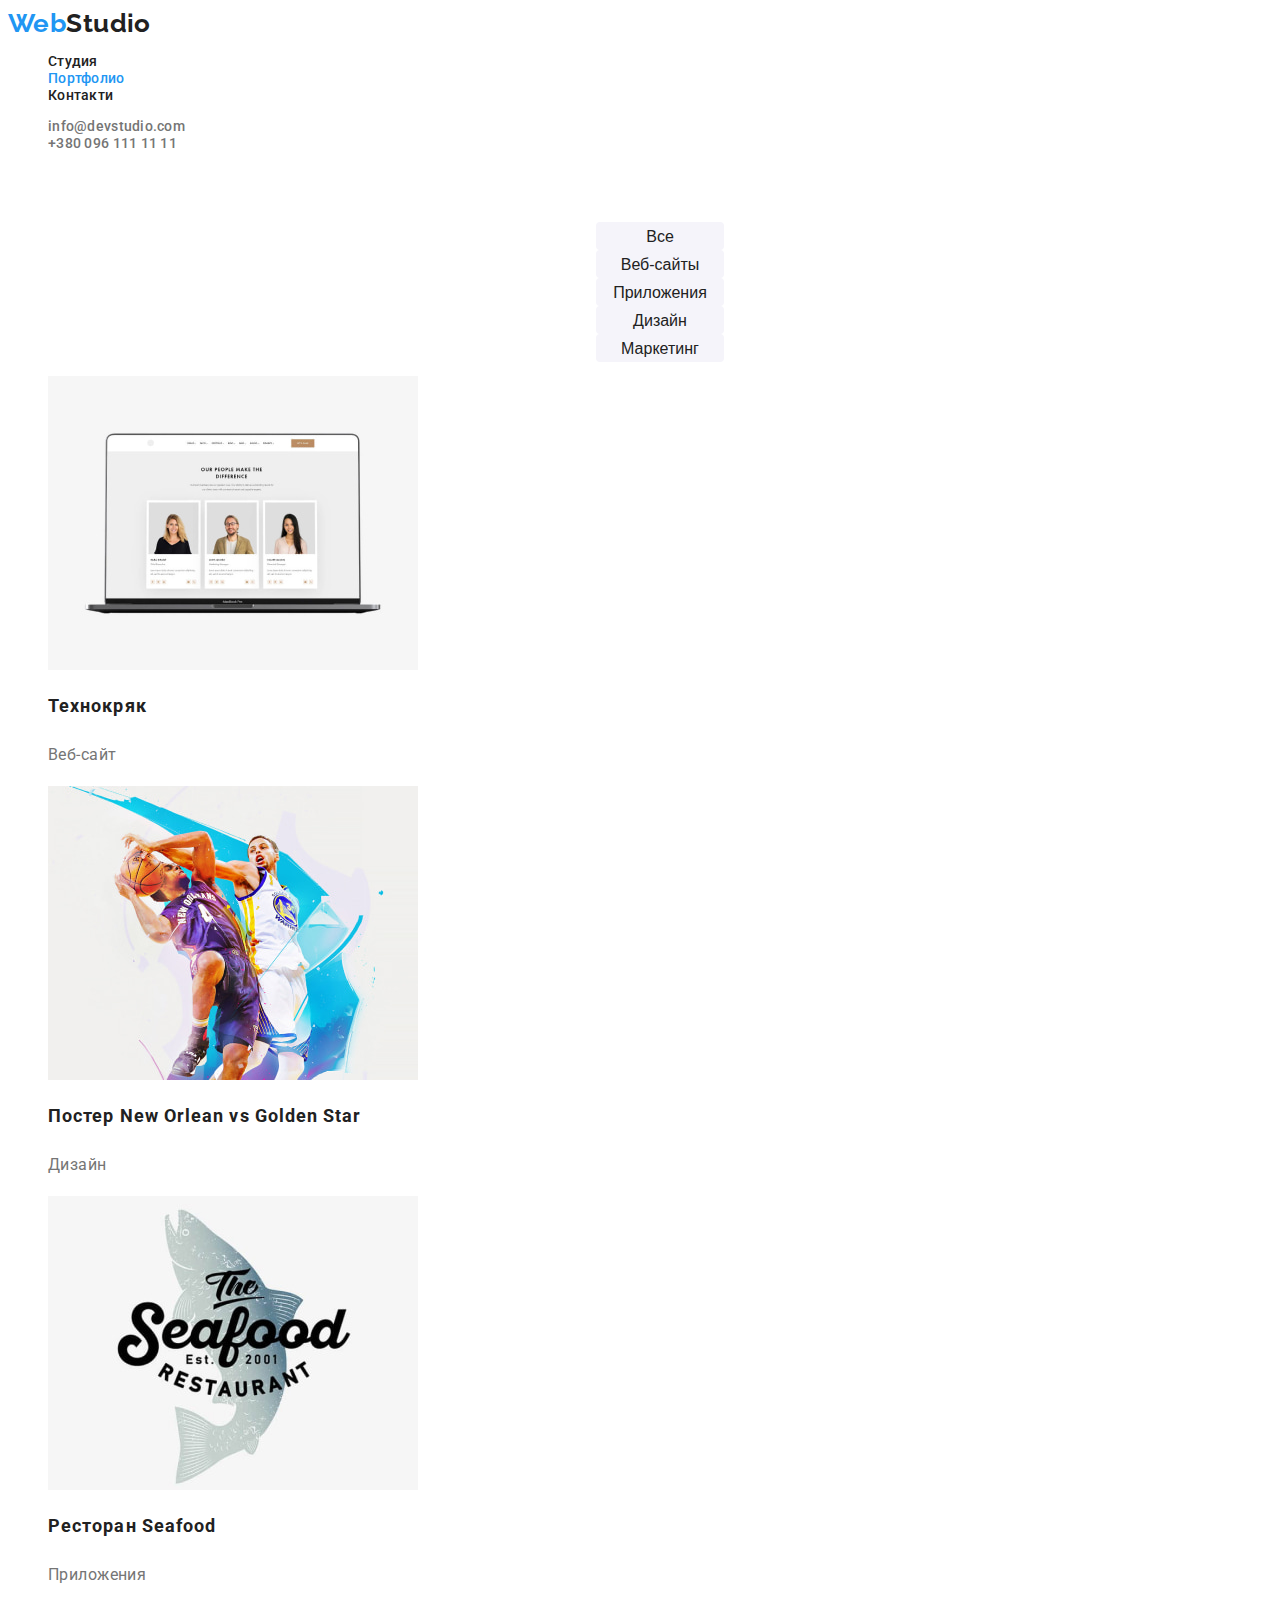
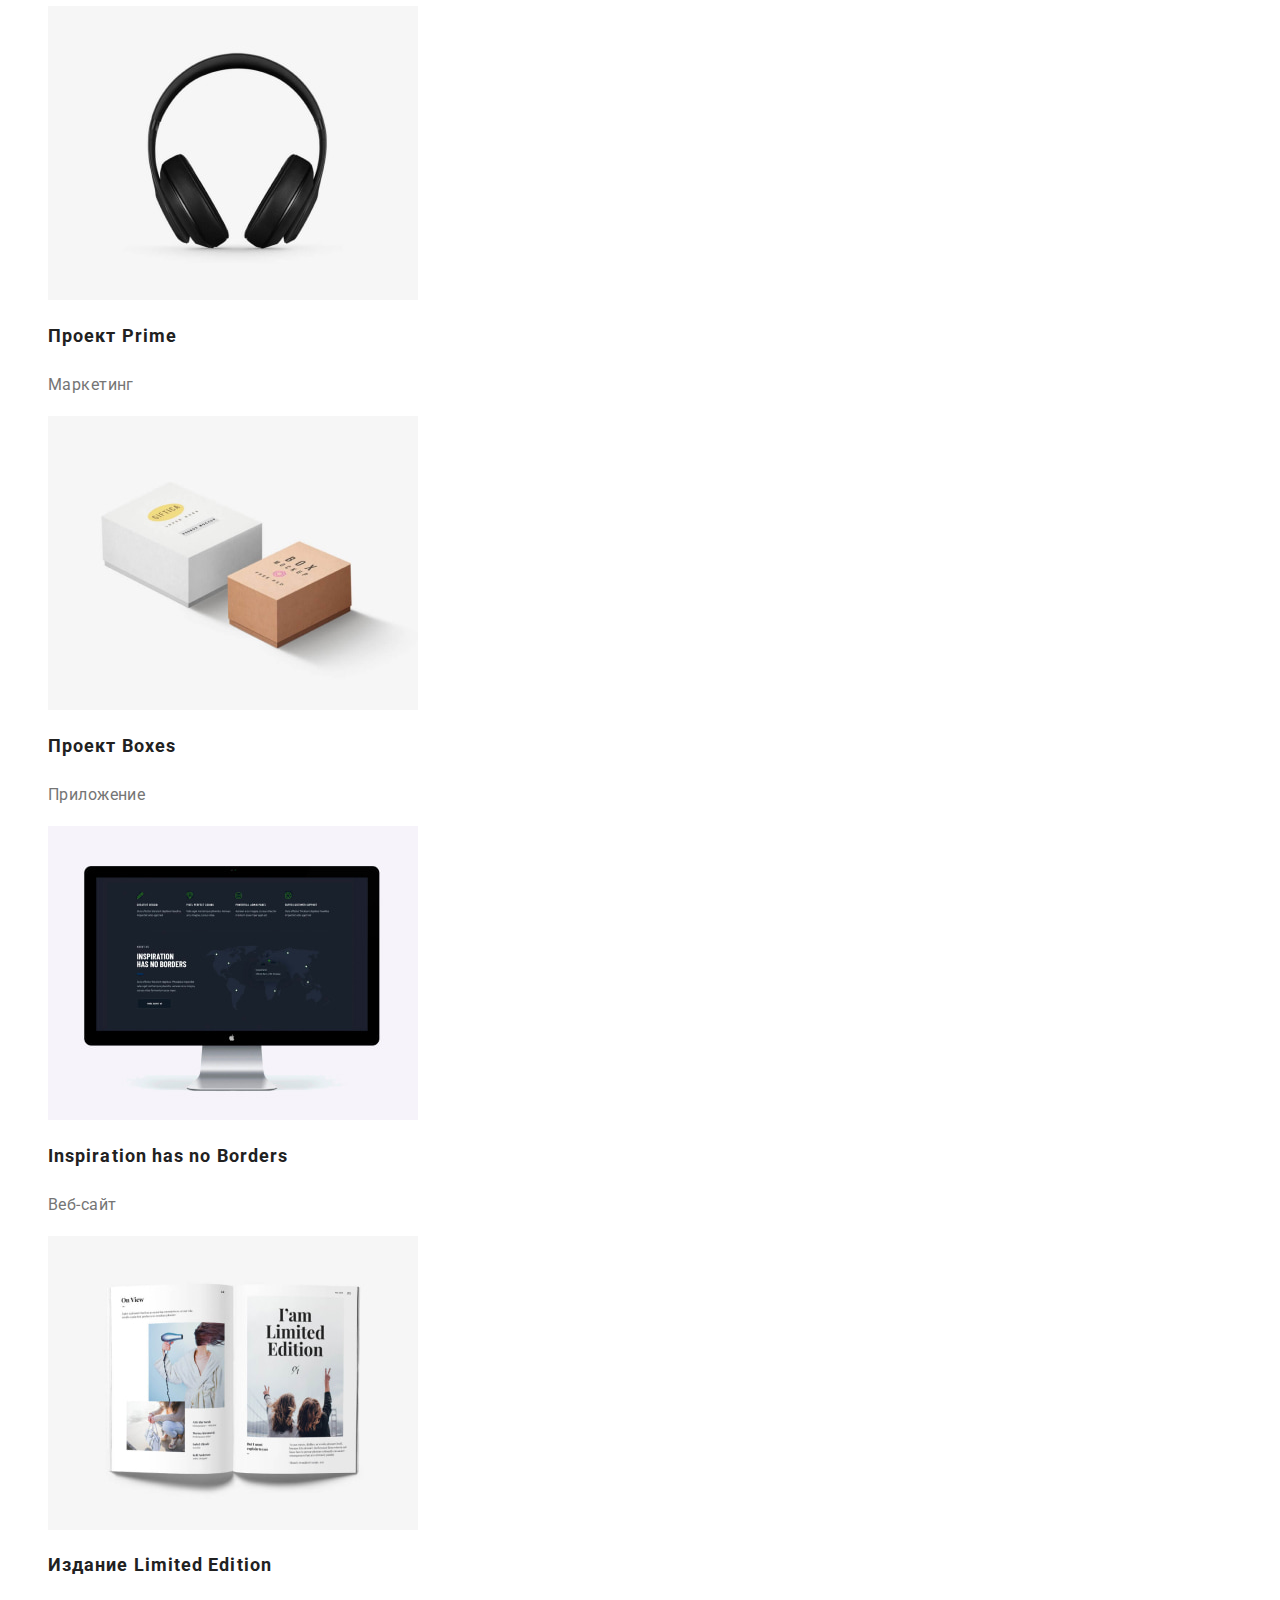
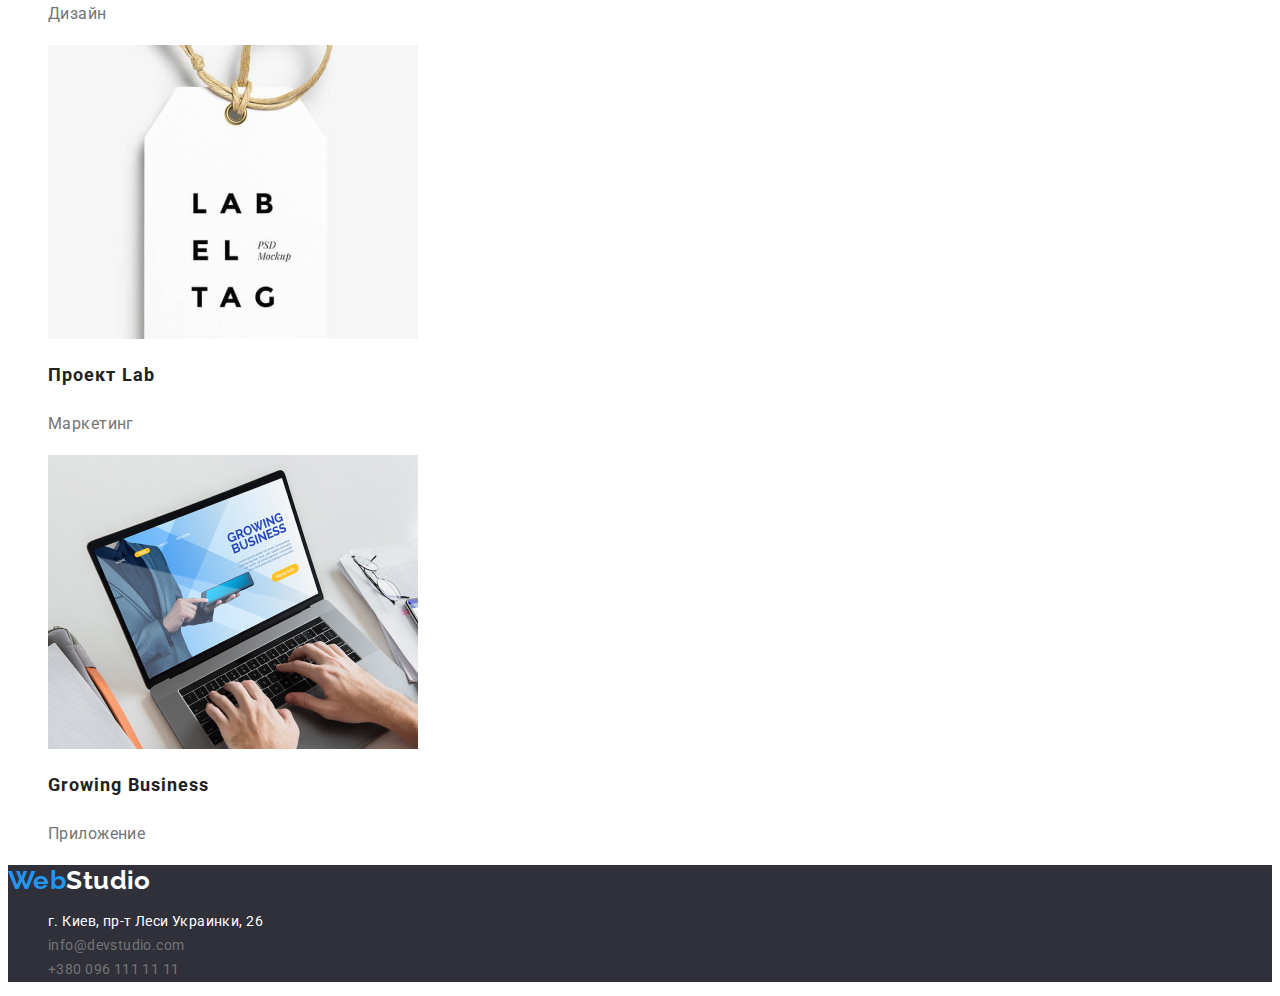
==== commit 68932279: "ДЗ_2 Додаткові правки" ====
--- a/portfolio.html
+++ b/portfolio.html
@@ -38,41 +38,68 @@
                 <li><button class="filter-button" type="button" value="Маркетинг">Маркетинг</button></li>
             </ul>
             <ul class="list">
-                <li><img src="./images/2.portfolio_1.jpg" alt="фото_ноутбука" width="370" height="294">
-                    <a class="project-names link">Технокряк</a>
-                    <a class="project-types link">Веб-сайт</a>
+                <li>
+                    <a class="link">
+                        <img src="./images/2.portfolio_1.jpg" alt="фото_ноутбука" width="370" height="294">
+                        <h2 class="project-names link">Технокряк</h2>
+                        <p class="project-types link">Веб-сайт</p>
+                    </a>
                 </li>
-                <li><img src="./images/2.portfolio_2.jpg" alt="постер_з_баскетболистами" width="370" height="294">
-                    <a class="project-names link">Постер New Orlean vs Golden Star</a>
-                    <a class="project-types link">Дизайн</a>
+                <li>
+                    <a class="link">
+                        <img src="./images/2.portfolio_2.jpg" alt="постер_з_баскетболистами" width="370" height="294">
+                        <h2 class="project-names link">Постер New Orlean vs Golden Star</h2>
+                        <p class="project-types link">Дизайн</p>
+                    </a>
                 </li>
-                <li><img src="./images/2.portfolio_3.jpg" alt="постер_ресторана" width="370" height="294">
-                    <a class="project-names link">Ресторан Seafood</a>
-                    <a class="project-types link">Приложения</a>
+                <li>
+                    <a class="link">
+                        <img src="./images/2.portfolio_3.jpg" alt="постер_ресторана" width="370" height="294">
+                        <h2 class="project-names link">Ресторан Seafood</h2>
+                        <p class="project-types link">Приложения</p>
+                    </a>
                 </li>
-                <li><img src="./images/2.portfolio_4.jpg" alt="наушники" width="370" height="294">
-                    <a class="project-names link">Проект Prime</a>
-                    <a class="project-types link">Маркетинг</a>
+                <li>
+                    <a class="link">
+                        <img src="./images/2.portfolio_4.jpg" alt="наушники" width="370" height="294">
+                        <h2 class="project-names link">Проект Prime</h2>
+                        <p class="project-types link">Маркетинг</p>
+                     </a>
                 </li>
-                <li><img src="./images/2.portfolio_5.jpg" alt="фото_коробок" width="370" height="294">
-                    <a class="project-names link">Проект Boxes</a>
-                    <a class="project-types link">Приложение</a>
+                <li>
+                    <a class="link">
+                        <img src="./images/2.portfolio_5.jpg" alt="фото_коробок" width="370" height="294">
+                        <h2 class="project-names link">Проект Boxes</h2>
+                        <p class="project-types link">Приложение</p>
+                    </a>
                 </li>
-                <li><img src="./images/2.portfolio_6.jpg" alt="фото_екрана" width="370" height="294">
-                    <a class="project-names link">Inspiration has no Borders</a>
-                    <a class="project-types link">Веб-сайт</a>
+                <li>
+                    <a class="link">
+                        <img src="./images/2.portfolio_6.jpg" alt="фото_екрана" width="370" height="294">
+                        <h2 class="project-names link">Inspiration has no Borders</h2>
+                        <p class="project-types link">Веб-сайт</p>
+                    </a>
                 </li>
-                <li><img src="./images/2.portfolio_7.jpg" alt="фото_журнала" width="370" height="294">
-                    <a class="project-names link">Издание Limited Edition</a>
-                    <a class="project-types link">Дизайн</a>
+                <li>
+                    <a class="link">
+                        <img src="./images/2.portfolio_7.jpg" alt="фото_журнала" width="370" height="294">
+                        <h2 class="project-names link">Издание Limited Edition</h2>
+                        <p class="project-types link">Дизайн</p>
+                    </a>
                 </li>
-                <li><img src="./images/2.portfolio_8.jpg" alt="фото_етикетки" width="370" height="294">
-                    <a class="project-names link">Проект Lab</a>
-                    <a class="project-types link">Маркетинг</a>
+                <li>
+                    <a class="link">
+                        <img src="./images/2.portfolio_8.jpg" alt="фото_етикетки" width="370" height="294">
+                        <h2 class="project-names link">Проект Lab</h2>
+                        <p class="project-types link">Маркетинг</p>
+                    </a>
                 </li>
-                <li><img src="./images/2.portfolio_9.jpg" alt="фото_приложения" width="370" height="294">
-                    <a class="project-names link">Growing Business</a>
-                    <a class="project-types link">Приложение</a>
+                <li>
+                    <a class="link">
+                        <img src="./images/2.portfolio_9.jpg" alt="фото_приложения" width="370" height="294">
+                        <h2 class="project-names link">Growing Business</h2>
+                        <p class="project-types link">Приложение</p>
+                    </a>
                 </li>
             </ul>
         </section>
